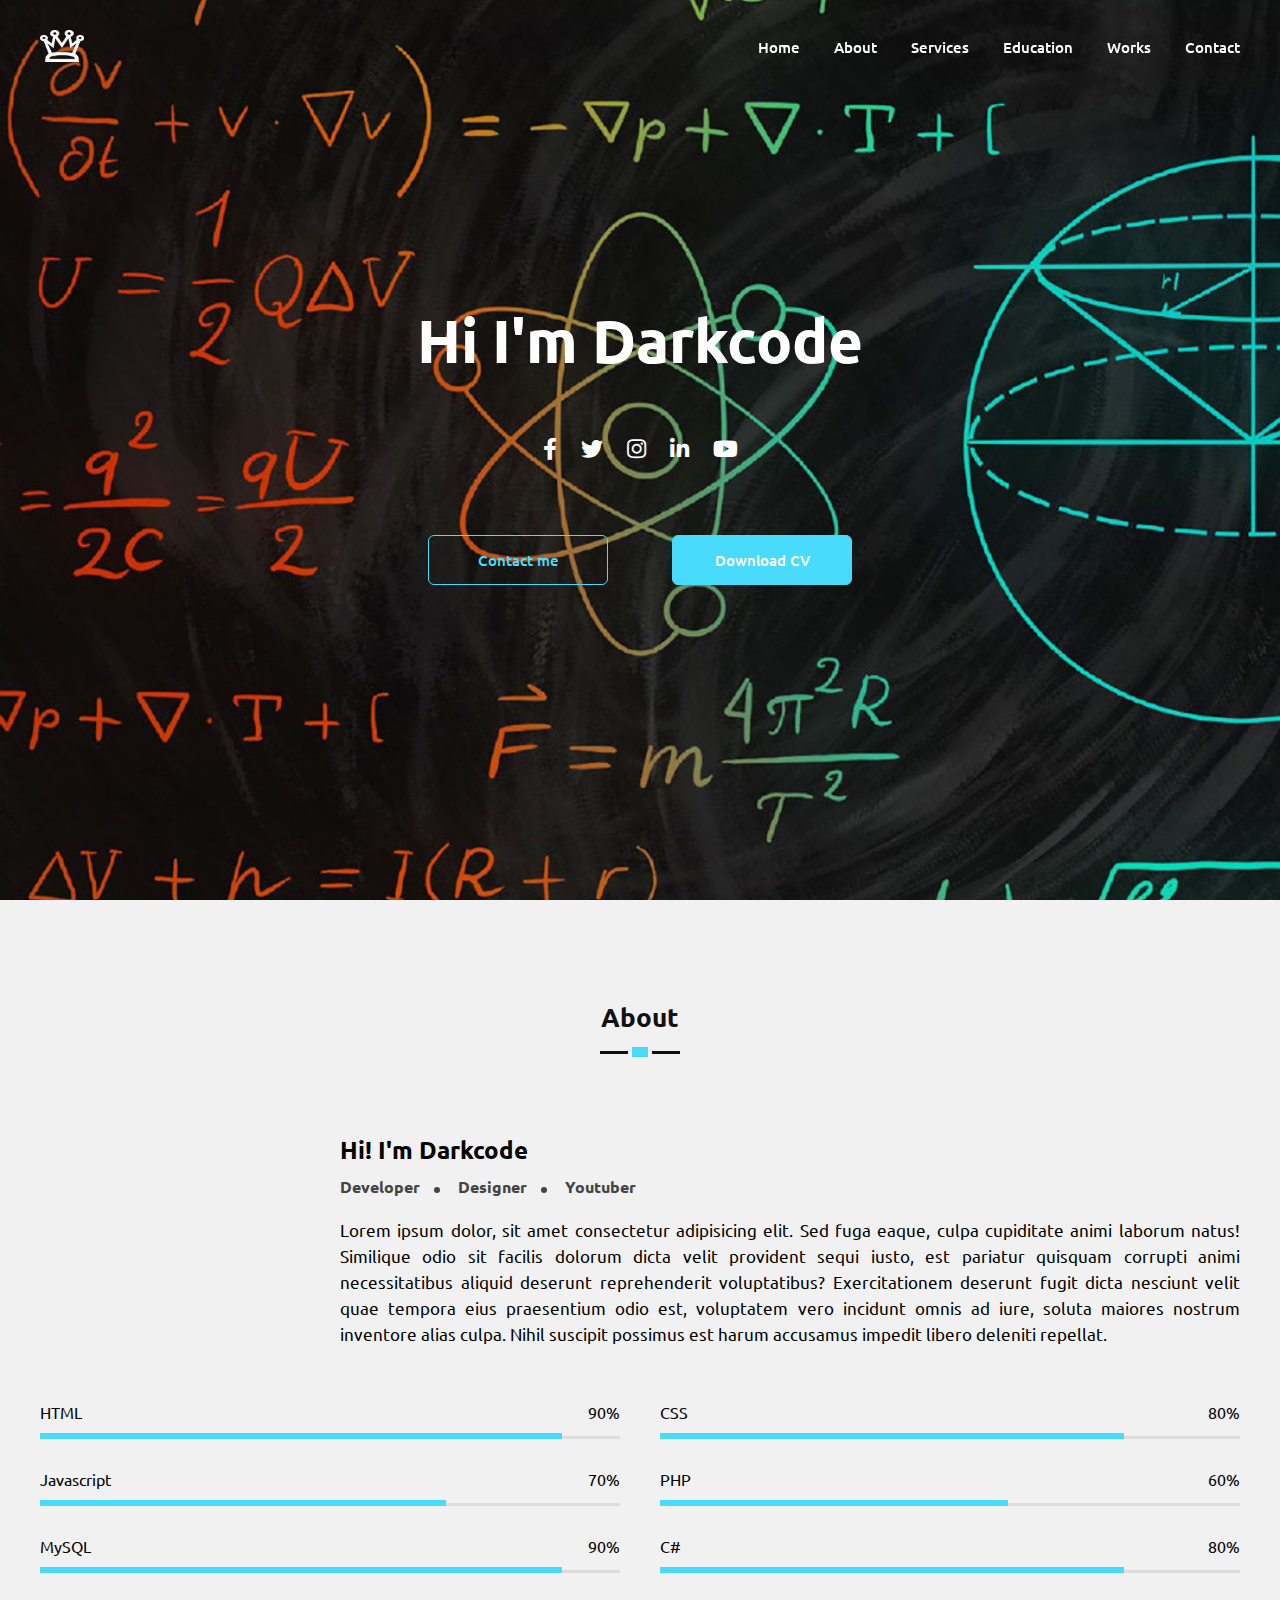
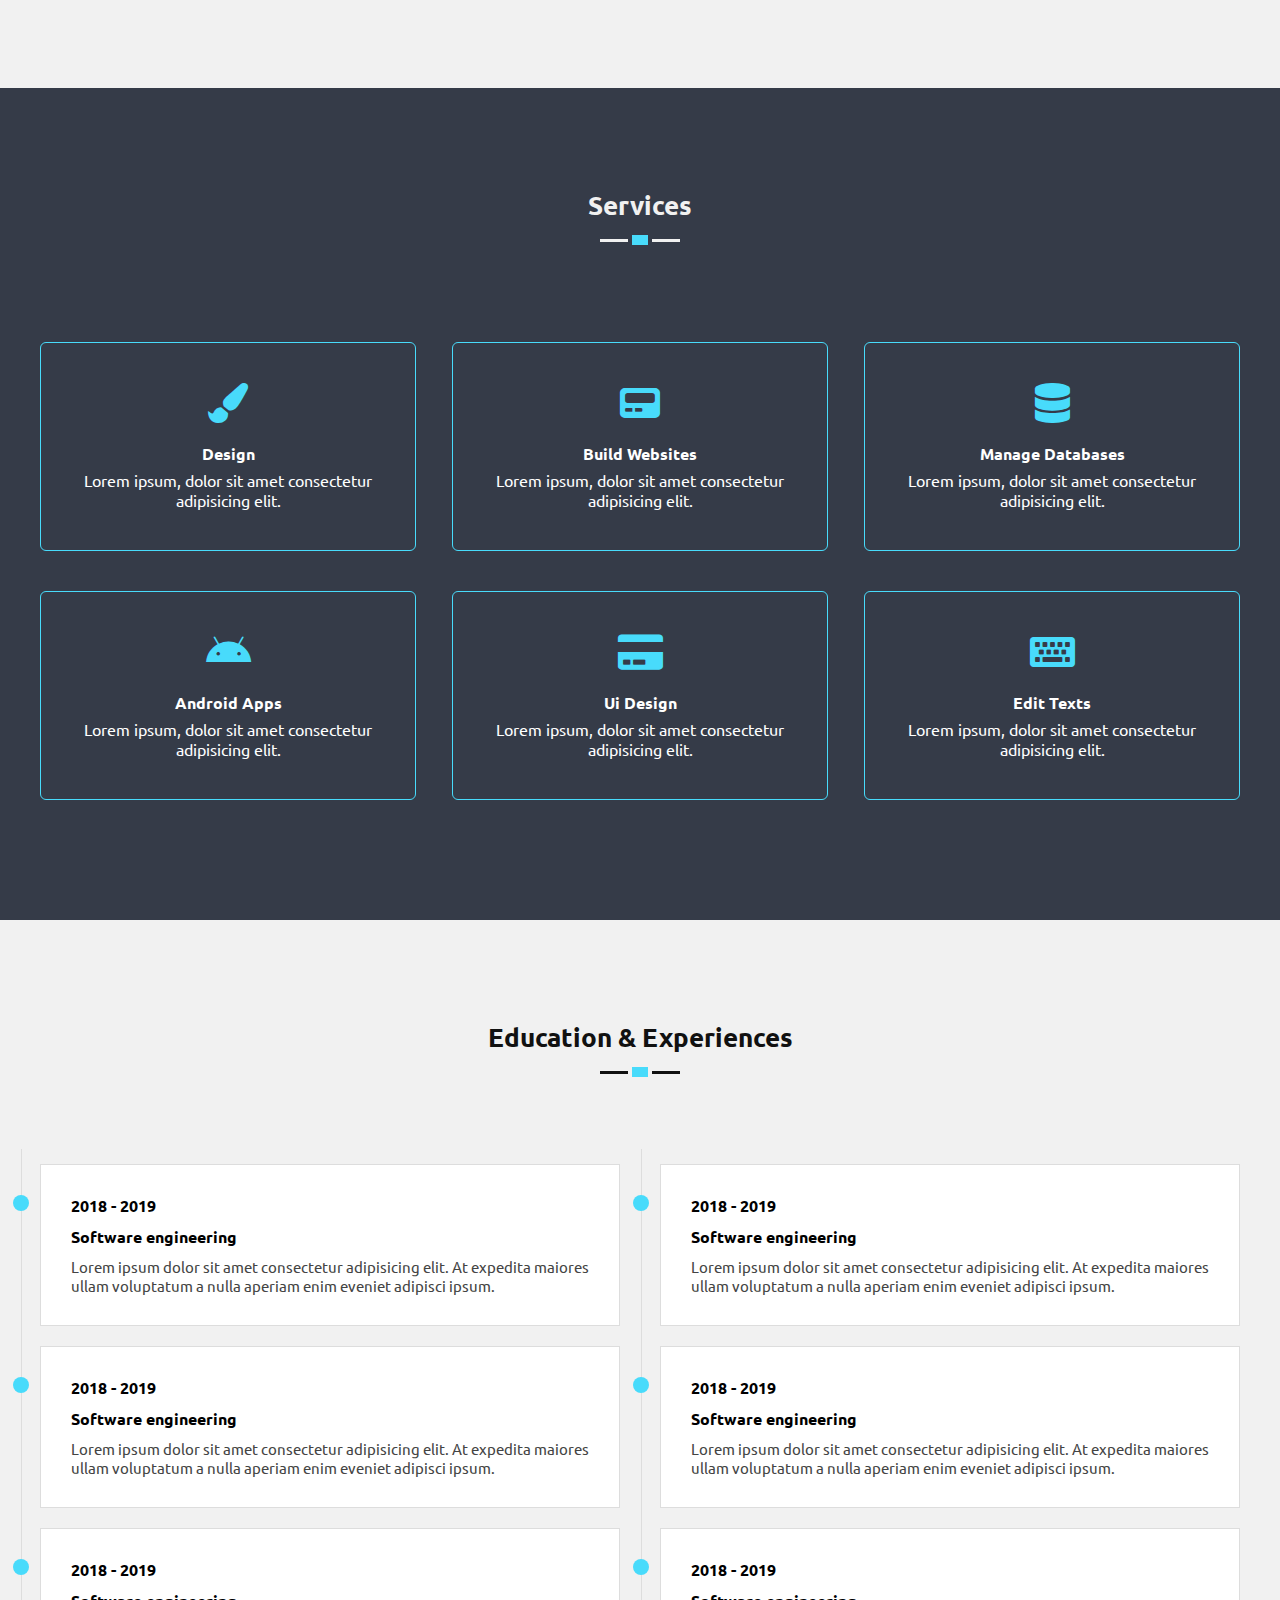
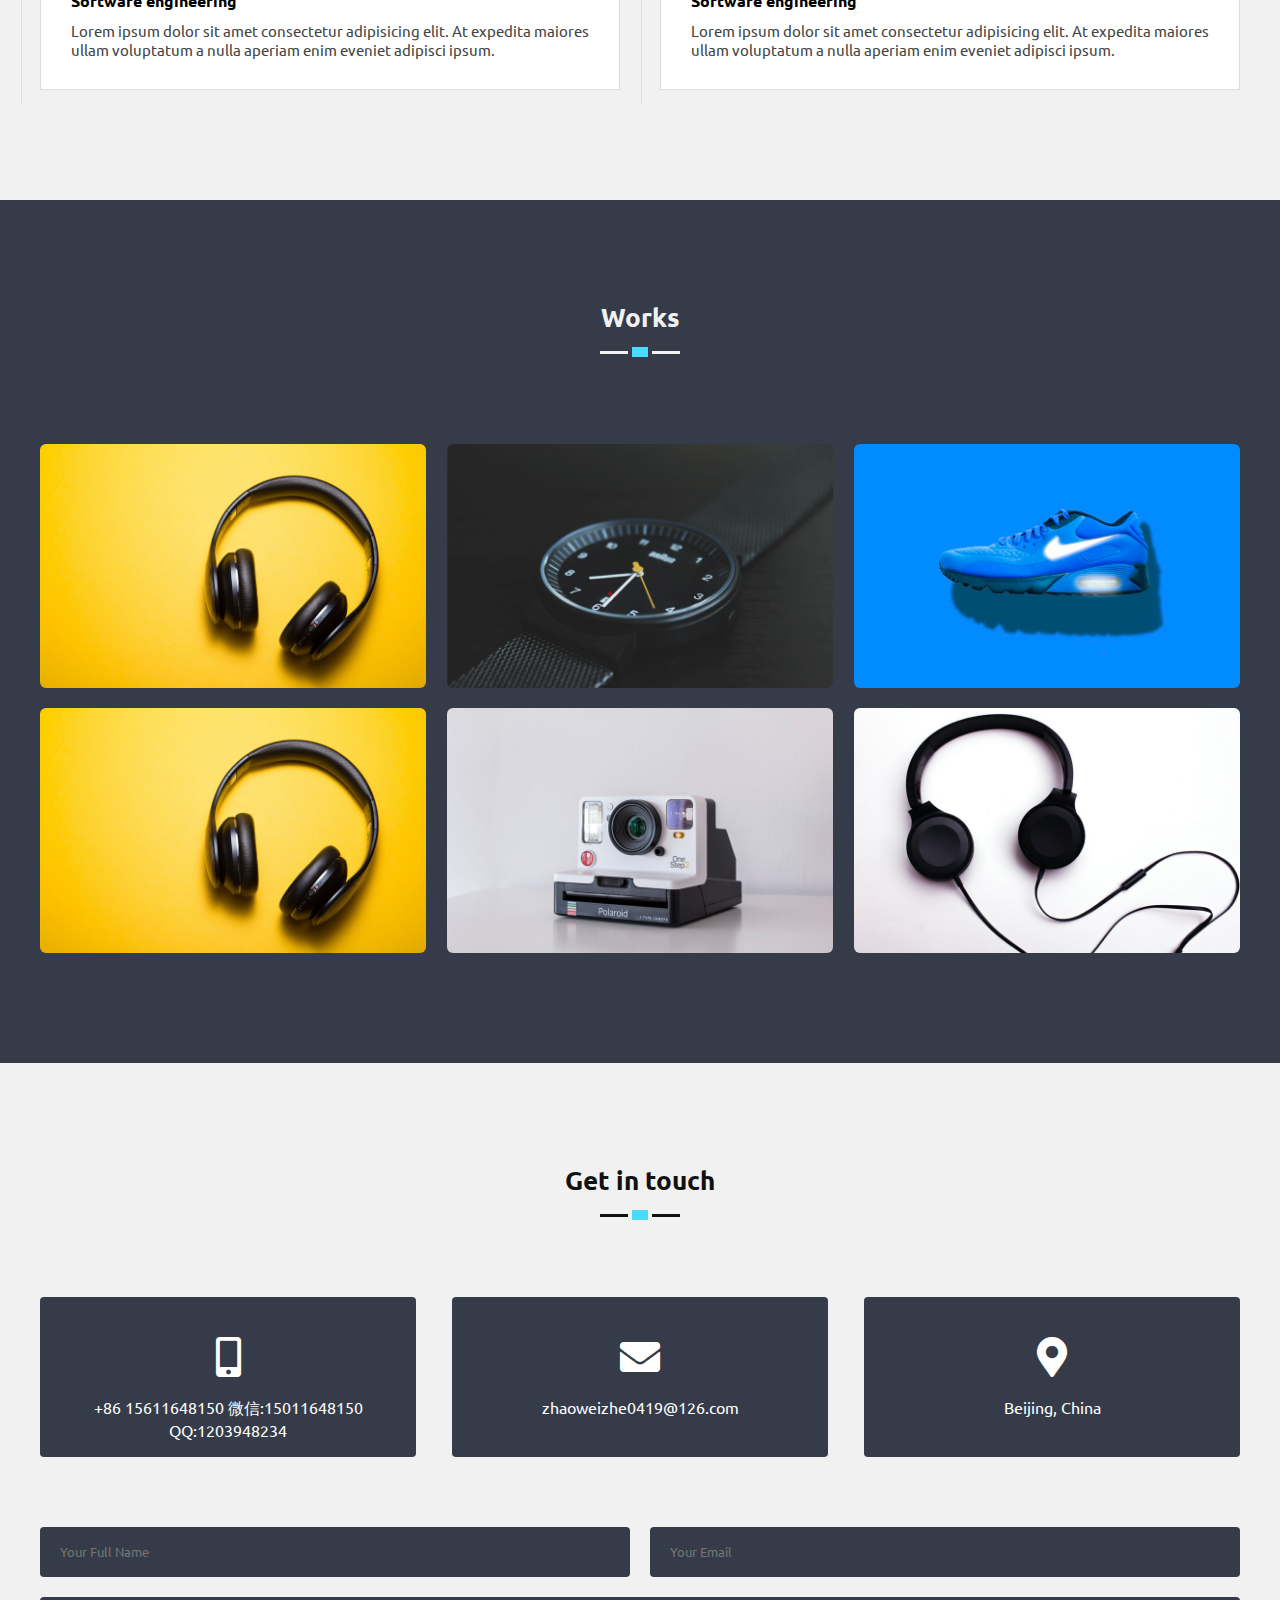
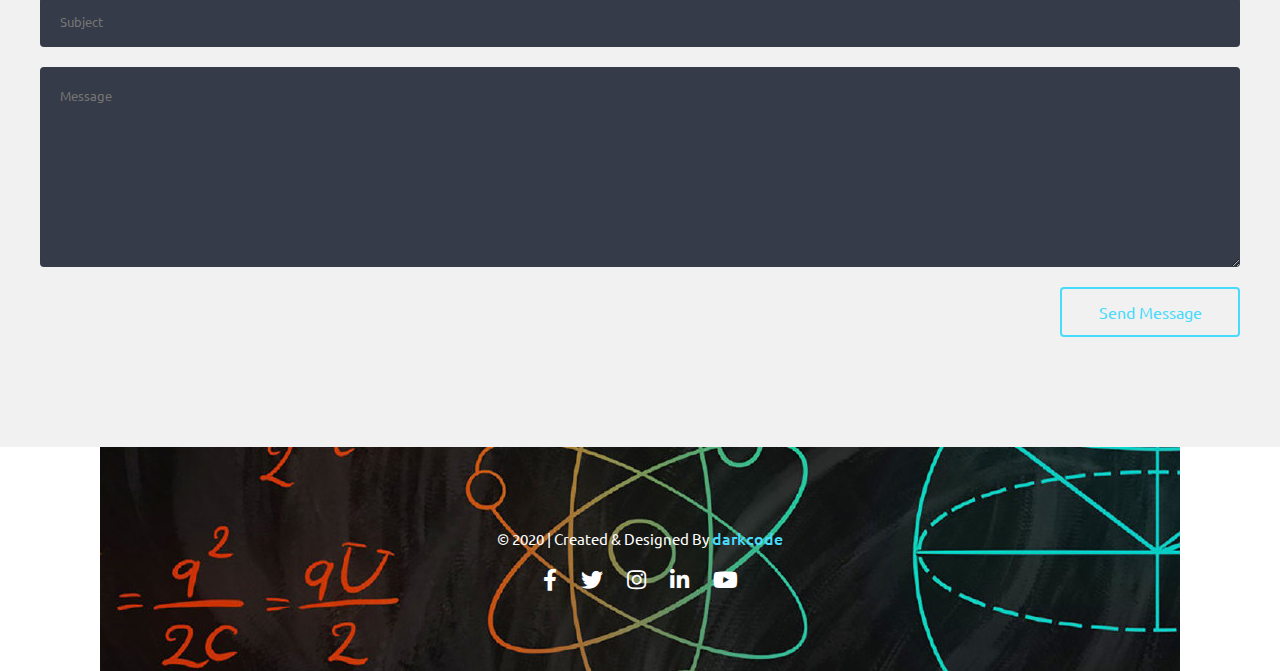
==== index.html @ 3e292e4d "Update index.html" ====
<!DOCTYPE html>
<html lang="en">
<head>
  <meta charset="UTF-8">
  <meta name="viewport" content="width=device-width, initial-scale=1.0">
  <title>Personal webiste</title>
  <link href="https://fonts.googleapis.com/css2?family=Ubuntu:ital,wght@0,300;0,400;0,500;0,700;1,300;1,400;1,500;1,700&display=swap" rel="stylesheet">
  <link rel="stylesheet" href="https://cdnjs.cloudflare.com/ajax/libs/font-awesome/5.13.1/css/all.min.css">
  <link rel="stylesheet" href="https://cdnjs.cloudflare.com/ajax/libs/magnific-popup.js/1.1.0/magnific-popup.min.css">
  <link rel="stylesheet" href="css/home.css">
  <script src="https://cdnjs.cloudflare.com/ajax/libs/jquery/3.5.1/jquery.min.js"></script>
  <script src="https://cdnjs.cloudflare.com/ajax/libs/magnific-popup.js/1.1.0/jquery.magnific-popup.min.js"></script>
  <script src="js/scripts.js"></script>
</head>
<body>
  <!-- Navbar -->
  <nav class="navbar">
    <div class="inner-width">
      <a href="/" class="logo"></a>
      <button class="menu-toggler">
        <span></span>
        <span></span>
        <span></span>
      </button>
      <div class="navbar-menu">
        <a href="#home">Home</a>
        <a href="#about">About</a>
        <a href="#services">Services</a>
        <a href="#education">Education</a>
        <a href="#works">Works</a>
        <a href="#contact">Contact</a>
      </div>
    </div>
  </nav>
  <!-- Home -->
  <section id="home">
    <div class="inner-width">
      <div class="content">
        <h1>Hi I'm </h1>
        <div class="sm">
          <a href="#" class="fab fa-facebook-f"></a>
          <a href="#" class="fab fa-twitter"></a>
          <a href="#" class="fab fa-instagram"></a>
          <a href="#" class="fab fa-linkedin-in"></a>
          <a href="#" class="fab fa-youtube"></a>
        </div>
        <div class="buttons">
          <a href="#">Contact me</a>
          <a href="#">Download CV</a>
        </div>
      </div>
    </div>
  </section>
  <!-- Home -->
  <section id="about">
    <div class="inner-width">
      <h1 class="section-title">About</h1>
      <div class="about-content">
        <img src="{% static 'img/pic.png' %}" alt="" class="about-pic">
        <div class="about-text">
          <h2>Hi! I'm Darkcode</h2>
          <h3>
            <span>Developer</span>
            <span>Designer</span>
            <span>Youtuber</span>
          </h3>
          <p>
            Lorem ipsum dolor, sit amet consectetur adipisicing elit. Sed fuga eaque, culpa cupiditate animi laborum natus! Similique odio sit facilis dolorum dicta velit provident sequi iusto, est pariatur quisquam corrupti animi necessitatibus aliquid deserunt reprehenderit voluptatibus? Exercitationem deserunt fugit dicta nesciunt velit quae tempora eius praesentium odio est, voluptatem vero incidunt omnis ad iure, soluta maiores nostrum inventore alias culpa. Nihil suscipit possimus est harum accusamus impedit libero deleniti repellat.
          </p>
        </div>
      </div>
      <div class="skills">
        <div class="skill">
          <div class="skill-info">
            <span>HTML</span>
            <span>90%</span>
          </div>
          <div class="skill-bar html"></div>
        </div>
        <div class="skill">
          <div class="skill-info">
            <span>CSS</span>
            <span>80%</span>
          </div>
          <div class="skill-bar css"></div>
        </div>
        <div class="skill">
          <div class="skill-info">
            <span>Javascript</span>
            <span>70%</span>
          </div>
          <div class="skill-bar js"></div>
        </div>
        <div class="skill">
          <div class="skill-info">
            <span>PHP</span>
            <span>60%</span>
          </div>
          <div class="skill-bar php"></div>
        </div>
        <div class="skill">
          <div class="skill-info">
            <span>MySQL</span>
            <span>90%</span>
          </div>
          <div class="skill-bar mysql"></div>
        </div>
        <div class="skill">
          <div class="skill-info">
            <span>C#</span>
            <span>80%</span>
          </div>
          <div class="skill-bar cs"></div>
        </div>
      </div>
    </div>
  </section>
  <!-- Services -->
  <section id="services" class="dark">
    <div class="inner-width">
      <h1 class="section-title">Services</h1>
      <div class="services">
        <div class="service">
          <i class="icon fas fa-paint-brush"></i>
          <h4>Design</h4>
          <p>Lorem ipsum, dolor sit amet consectetur adipisicing elit.</p>
        </div>
        <div class="service">
          <i class="icon fas fa-pager"></i>
          <h4>Build Websites</h4>
          <p>Lorem ipsum, dolor sit amet consectetur adipisicing elit.</p>
        </div>
        <div class="service">
          <i class="icon fas fa-database"></i>
          <h4>Manage Databases</h4>
          <p>Lorem ipsum, dolor sit amet consectetur adipisicing elit.</p>
        </div>
        <div class="service">
          <i class="icon fab fa-android"></i>
          <h4>Android Apps</h4>
          <p>Lorem ipsum, dolor sit amet consectetur adipisicing elit.</p>
        </div>
        <div class="service">
          <i class="icon fas fa-credit-card"></i>
          <h4>Ui Design</h4>
          <p>Lorem ipsum, dolor sit amet consectetur adipisicing elit.</p>
        </div>
        <div class="service">
          <i class="icon fas fa-keyboard"></i>
          <h4>Edit Texts</h4>
          <p>Lorem ipsum, dolor sit amet consectetur adipisicing elit.</p>
        </div>
      </div>
    </div>
  </section>
  <!-- Education -->
  <section id="education">
    <div class="inner-width">
      <h1 class="section-title">Education & Experiences</h1>
      <div class="time-line">
        <div class="block">
          <h4>2018 - 2019</h4>
          <h3>Software engineering</h3>
          <p>Lorem ipsum dolor sit amet consectetur adipisicing elit. At expedita maiores ullam voluptatum a nulla aperiam enim eveniet adipisci ipsum.</p>
        </div>
        <div class="block">
          <h4>2018 - 2019</h4>
          <h3>Software engineering</h3>
          <p>Lorem ipsum dolor sit amet consectetur adipisicing elit. At expedita maiores ullam voluptatum a nulla aperiam enim eveniet adipisci ipsum.</p>
        </div>
        <div class="block">
          <h4>2018 - 2019</h4>
          <h3>Software engineering</h3>
          <p>Lorem ipsum dolor sit amet consectetur adipisicing elit. At expedita maiores ullam voluptatum a nulla aperiam enim eveniet adipisci ipsum.</p>
        </div>
        <div class="block">
          <h4>2018 - 2019</h4>
          <h3>Software engineering</h3>
          <p>Lorem ipsum dolor sit amet consectetur adipisicing elit. At expedita maiores ullam voluptatum a nulla aperiam enim eveniet adipisci ipsum.</p>
        </div>
        <div class="block">
          <h4>2018 - 2019</h4>
          <h3>Software engineering</h3>
          <p>Lorem ipsum dolor sit amet consectetur adipisicing elit. At expedita maiores ullam voluptatum a nulla aperiam enim eveniet adipisci ipsum.</p>
        </div>
        <div class="block">
          <h4>2018 - 2019</h4>
          <h3>Software engineering</h3>
          <p>Lorem ipsum dolor sit amet consectetur adipisicing elit. At expedita maiores ullam voluptatum a nulla aperiam enim eveniet adipisci ipsum.</p>
        </div>
      </div>
    </div>
  </section>
  <!-- Works -->
  <section id="works" class="dark">
    <div class="inner-width">
      <h1 class="section-title">Works</h1>
      <div class="works">
        <a href="images/works/1.jpg" class="work">
          <img src="images/works/1.jpg" alt="">
          <div class="info">
            <h3>Work Title</h3>
            <div class="cat">Music, Headset</div>
          </div>
        </a>
        <a href="images/works/2.jpg" class="work">
          <img src="images/works/2.jpg" alt="">
          <div class="info">
            <h3>Work Title</h3>
            <div class="cat">Music, Headset</div>
          </div>
        </a>
        <a href="images/works/3.jpg" class="work">
          <img src="images/works/3.jpg" alt="">
          <div class="info">
            <h3>Work Title</h3>
            <div class="cat">Music, Headset</div>
          </div>
        </a>
        <a href="images/works/4.jpg" class="work">
          <img src="images/works/1.jpg" alt="">
          <div class="info">
            <h3>Work Title</h3>
            <div class="cat">Music, Headset</div>
          </div>
        </a>
        <a href="images/works/5.jpg" class="work">
          <img src="images/works/5.jpg" alt="">
          <div class="info">
            <h3>Work Title</h3>
            <div class="cat">Music, Headset</div>
          </div>
        </a>
        <a href="images/works/6.jpg" class="work">
          <img src="images/works/6.jpg" alt="">
          <div class="info">
            <h3>Work Title</h3>
            <div class="cat">Music, Headset</div>
          </div>
        </a>
      </div>
    </div>
  </section>
  <!-- Contact -->
  <section id="contact">
    <div class="inner-width">
      <h1 class="section-title">Get in touch</h1>
      <div class="contact-info">
        <div class="item">
          <i class="fas fa-mobile-alt"></i>
          +86 15611648150 <span>微信:15011648150</span> <span>QQ:1203948234</span>
        </div>
        <div class="item">
          <i class="fas fa-envelope"></i>
          zhaoweizhe0419@126.com
        </div>
        <div class="item">
          <i class="fas fa-map-marker-alt"></i>
          Beijing, China
        </div>
      </div>
      <form action="#" class="contact-form">
        <input type="text" class="nameZone" placeholder="Your Full Name">
        <input type="email" class="emailZone" placeholder="Your Email">
        <input type="text" class="subjectZone" placeholder="Subject">
        <textarea class="messageZone" placeholder="Message"></textarea>
        <input type="submit" value="Send Message" class="btn">
      </form>
    </div>
  </section>
  <!-- Footer -->
  <footer>
    <div class="inner-width">
      <div class="copyright">
        &copy; 2020 | Created & Designed By <a href="#">darkcode</a>
      </div>
      <div class="sm">
        <a href="#" class="fab fa-facebook-f"></a>
        <a href="#" class="fab fa-twitter"></a>
        <a href="#" class="fab fa-instagram"></a>
        <a href="#" class="fab fa-linkedin-in"></a>
        <a href="#" class="fab fa-youtube"></a>
      </div>
    </div>
  </footer>
  <!-- Go Top BTN -->
  <button class="goTop fas fa-arrow-up"></button>
</body>
</html>
---- css/home.css ----
*{
  margin: 0;
  padding: 0;
  text-decoration: none;
  font-family: "Ubuntu",sans-serif;
  box-sizing: border-box;
}

html{
  scroll-behavior: smooth;
}

::selection{
  background-color: #48dbfb60;
}

::-webkit-scrollbar{
  width: 10px;
  background-color: #f1f1f1;
}

::-webkit-scrollbar-thumb{
  background-color: #353b48;
}

.navbar{
  position: fixed;
  background-color: transparent;
  width: 100%;
  padding: 30px 0;
  top: 0;
  z-index: 999;
  transition: .3s linear;
}

.inner-width{
  max-width: 1300px;
  margin: auto;
  padding: 0 40px;
}

.navbar .inner-width{
  display: flex;
  align-items: center;
  justify-content: space-between;
}

.logo{
  width: 44px;
  height: 32px;
  background-image: url(../img/white-logo.png);
  background-size: contain;
    position: sticky;
}

.menu-toggler{
  background: none;
  width: 30px;
  border: none;
  cursor: pointer;
  position: relative;
  outline: none;
  z-index: 999;
  display: none;
}

.menu-toggler span{
  display: block;
  height: 3px;
  background-color: #fff;
  margin: 6px 0;
  position: relative;
  transition: .3s linear;
}

.navbar-menu a{
  color: #fff;
  font-size: 15px;
  font-weight: 500;
  margin-left: 30px;
  transition: .2s linear;
}




.navbar-menu a:hover{
  color: #48dbfb !important;
}



.sticky{
  background-color: #ffffff;
  padding: 18px 0;
}

.sticky .logo{
  background-image: url(../img/black-logo.png);
}

.sticky .navbar-menu a{
  color: #111;
}

.sticky .menu-toggler span{
  background-color: #111;
}

#home{
  height: 100vh;
  min-height: 500px;
  background: url(../img/img.png) no-repeat center;
  background-size: cover;
  background-attachment: fixed;
}

#home .inner-width{
  display: flex;
  align-items: center;
  justify-content: center;
  height: 100%;
  text-align: center;
}

#home .content{
  width: 100%;
  color: #fff;
}

#home .content h1{
  font-size: 60px;
  margin-bottom: 60px;
}

#home .content h1::after{
  content: "Darkcode";
  animation: textanim 10s linear infinite;
}

@keyframes textanim{
  25%{
    content: "A Student";
  }
  50%{
    content: "A Designer";
  }
  75%{
    content: "A Bilili User";
  }
}

.sm a{
  color: #fff;
  font-size: 22px;
  margin: 0 10px;
  transition: .2s linear;
}

.sm a:hover{
  color: #48dbfb;
}

#home .buttons{
  margin-top: 60px;
}

#home .buttons a{
  display: inline-block;
  margin: 15px 30px;
  color: #48dbfb;
  font-size: 15px;
  font-weight: 500;
  width: 180px;
  border: 1px solid #48dbfb;
  padding: 14px 0;
  border-radius: 6px;
  transition: .2s linear;
}

#home .buttons a:hover,
#home .buttons a:nth-child(2)
{
  background-color: #48dbfb;
  color: #fff;
}

section{
  padding: 100px 0;
  background-color: #f1f1f1;
}

.section-title{
  text-align: center;
  margin-bottom: 80px;
  position: relative;
  font-size: 26px;
  padding-bottom: 20px;
  color: #111;
}

.section-title::before{
  content: "";
  position: absolute;
  width: 80px;
  height: 3px;
  background-color: #111;
  bottom: 0;
  left: calc(50% - 40px);
}

.section-title::after{
  content: "";
  position: absolute;
  width: 16px;
  height: 10px;
  background-color: #48dbfb;
  border: 4px solid #f1f1f1;
  left: calc(50% - 12px);
  bottom: -7px;
}

.about-content{
  display: flex;
  align-items: center;
  flex-wrap: wrap;
}

.about-pic{
  width: 200px;
  border-radius: 50%;
  margin-right: 100px;
}

.about-text{
  flex: 1;
}

.about-text h3{
  margin: 10px 0;
  color: #444;
  font-size: 16px;
}

.about-text h3 span:nth-child(1):after,
.about-text h3 span:nth-child(2):after{
  content: "";
  width: 6px;
  height: 6px;
  background-color: #444;
  display: inline-block;
  border-radius: 50%;
  margin: 0 14px;
}

.about-text p{
  font-size: 17px;
  text-align: justify;
  line-height: 26px;
  margin-top: 20px;
}

.skills{
  margin-top: 40px;
  display: flex;
  justify-content: space-between;
  flex-wrap: wrap;
}

.skill{
  width: calc(50% - 20px);
  margin: 15px 0;
}

.skill-info{
  display: flex;
  justify-content: space-between;
}

.skill-bar{
  height: 3px;
  background-color: #ddd;
  margin-top: 14px;
  position: relative;
}

.skill-bar::after{
  content: "";
  position: absolute;
  height: 6px;
  background-color: #48dbfb;
  bottom: 0;
}

.html:after{
  width: 90%;
}

.css:after{
  width: 80%;
}

.js:after{
  width: 70%;
}

.php:after{
  width: 60%;
}

.mysql:after{
  width: 90%;
}

.cs:after{
  width: 80%;
}

section.dark{
  background-color: #353b48;
}

section.dark .section-title{
  color: #f1f1f1;
}

section.dark .section-title::before{
  background-color: #f1f1f1;
}

section.dark .section-title::after{
  border: 4px solid #353b48;
}

.services{
  display: flex;
  justify-content: space-between;
  flex-wrap: wrap;
}

.service{
  width: calc(33% - 20px);
  text-align: center;
  border: 1px solid #48dbfb;
  border-radius: 6px;
  margin: 20px 0;
  padding: 40px 20px;
  color: #fff;
  cursor: pointer;
  transition: .3s linear;
}

.service .icon{
  color: #48dbfb;
  font-size: 40px;
  margin-bottom: 20px;
  transition: .3s linear;
}

.service h4{
  font-size: 16px;
  margin-bottom: 6px;
}

.service:hover{
  background-color: #48dbfb;
}

.service:hover .icon{
  color: #fff;
}

.time-line,.works{
  display: flex;
  justify-content: space-between;
  flex-wrap: wrap;
}

.block{
  width: calc(50% - 20px);
  background-color: #fff;
  border: 1px solid #ddd;
  margin: 10px 0;
  padding: 30px;
  position: relative;
}

.block::before{
  content: "";
  position: absolute;
  width: 1px;
  height: 120%;
  background-color: #ddd;
  left: -20px;
  top: 50%;
  transform: translateY(-50%);
}

.block::after{
  content: "";
  position: absolute;
  width: 16px;
  height: 16px;
  background-color: #48dbfb;
  left: -28px;
  top: 30px;
  border-radius: 50%;
}

.block h3{
  font-size: 16px;
  margin: 10px 0;
}

.block p{
  font-size: 15px;
  color: #444;
}

.work{
  width: calc(33% - 10px);
  overflow: hidden;
  border-radius: 6px;
  margin: 10px 0;
  cursor: pointer;
  position: relative;
}

.work img{
  width: 100%;
  height: 100%;
  transition: .4s linear;
}

.work::before{
  content: "";
  position: absolute;
  width: 100%;
  height: 100%;
  z-index: 1;
  background-color: #48dbfbcc;
  transition: .2s linear;
  opacity: 0;
  transform: scale(0);
}

.work .info{
  position: absolute;
  z-index: 2;
  bottom: 40px;
  left: 40px;
  color: #fff;
  transition: .4s linear;
  opacity: 0;
}

.work:hover img{
  transform: scale(1.6) rotate(25deg);
}

.work:hover::before,
.work:hover .info
{
  opacity: 1;
  transform: scale(1);
}

.contact-info{
  display: flex;
  justify-content: space-between;
  flex-wrap: wrap;
  margin-bottom: 60px;
}

.contact-info .item{
  width: calc(33% - 20px);
  height: 160px;
  background-color: #353b48;
  color: #fff;
  text-align: center;
  border-radius: 4px;
  cursor: pointer;
  transition: .3s linear;
}

.contact-info i{
  display: block;
  font-size: 40px;
  line-height: 120px;
  height: 100px;
}

.contact-info .item:hover{
  background-color: #48dbfb;
}

.contact-form{
  display: flex;
  justify-content: space-between;
  flex-wrap: wrap;
}

.contact-form input, .contact-form textarea{
  width: 100%;
  height: 50px;
  margin: 10px 0;
  background-color: #353b48;
  border: none;
  outline: none;
  padding: 20px;
  border-radius: 4px;
  color: #fff;
}

.nameZone, .emailZone{
  max-width: calc(50% - 10px);
}

.messageZone{
  min-height: 200px;
  resize: vertical;
}

.contact-form .btn{
  width: 180px;
  background-color: transparent;
  color: #48dbfb;
  font-size: 16px;
  border: 2px solid #48dbfb;
  padding: 0;
  margin-left: auto;
  cursor: pointer;
  transition: .3s linear;
}

.contact-form .btn:hover{
  background-color: #48dbfb;
  color: #fff;
}

footer{
  background: url(../img/img.png) no-repeat center;
  color: #fff;
  padding: 80px 0;
  text-align: center;
}

.copyright{
  margin-bottom: 20px;
  font-size: 15px;
}

.copyright a{
  font-size: 16px;
  color: #48dbfb;
  font-weight: 500;
}

.goTop{
  position: fixed;
  z-index: 999;
  bottom: 40px;
  right: 40px;
  width: 40px;
  height: 40px;
  background-color: #48dbfb;
  border: none;
  border-radius: 6px;
  cursor: pointer;
  color: #fff;
  outline: none;
  display: none;
}

@media screen and (max-width: 980px){
  .menu-toggler{
    display: block;
  }

  .navbar-menu{
    position: fixed;
    height: 100vh;
    width: 100%;
    background-color: #353b48;
    top: 0;
    right: -100%;
    max-width: 400px;
    padding: 80px 50px;
    transition: .3s linear;
  }

  .navbar-menu a{
    display: block;
    font-size: 30px;
    margin: 30px 0;
  }

  .sticky .navbar-menu{
    background-color: #f1f1f1;
  }
  
  .navbar-menu.active{
    right: 0;
  }

  .menu-toggler.active span:nth-child(1){
    transform: rotate(-45deg);
    top: 4px;
  }

  .menu-toggler.active span:nth-child(2){
    opacity: 0;
  }

  .menu-toggler.active span:nth-child(3){
    transform: rotate(45deg);
    bottom: 14px;
  }

  .inner-width{
    max-width: 800px;
  }

  .about-pic{
    margin: 0 auto 60px;
  }

  .about-text{
    flex: 100%;
    text-align: center;
  }

  .service{
    width: calc(50% - 20px);
  }

  .block{
    width: calc(100% - 20px);
    margin-left: auto;
  }

  .work{
    width: calc(50% - 10px);
  }

  .contact-info .item{
    width: 100%;
    margin: 10px 0;
  }
}

@media screen and (max-width: 600px) {
    .inner-width {
        padding: 0 20px;
    }

    .skill {
        width: 100%;
    }

    .service {
        width: 100%;
    }

    .work {
        width: 100%;
    }

    .nameZone, .emailZone {
        max-width: 100%;
    }
}
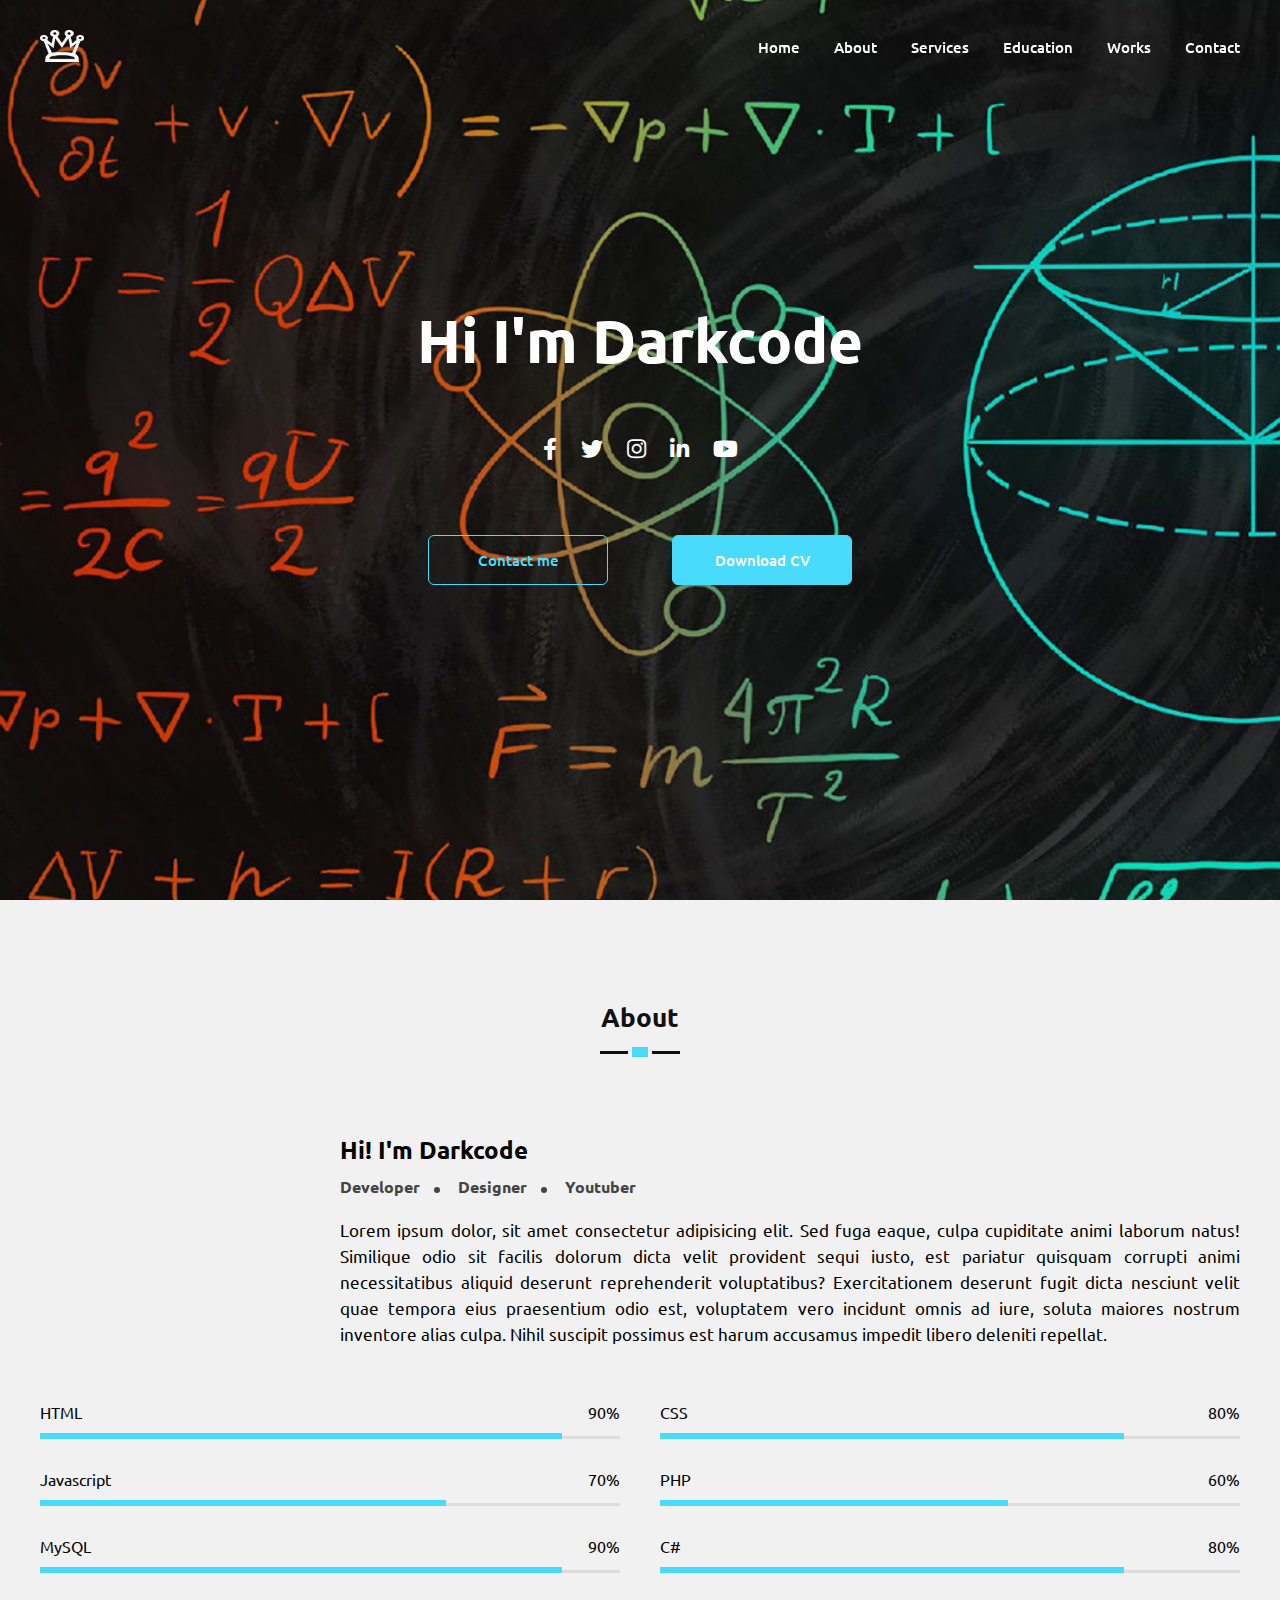
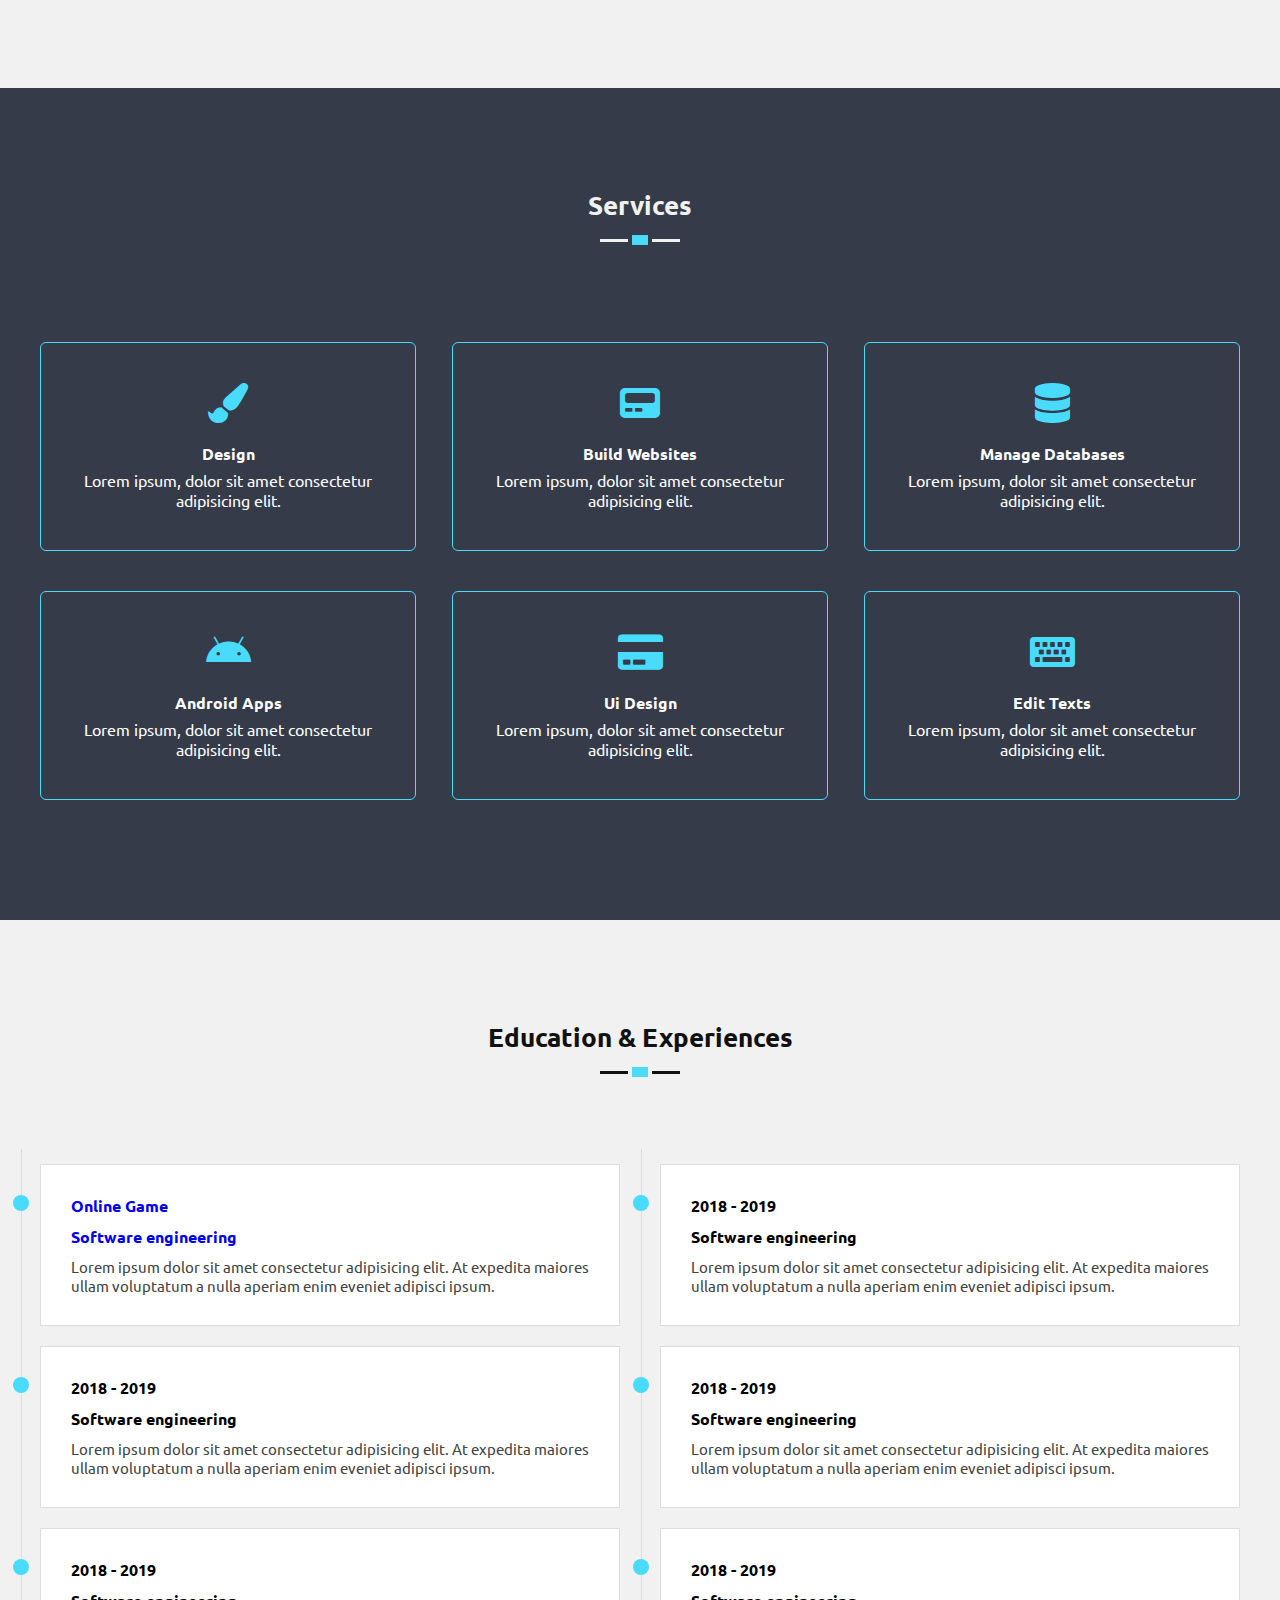
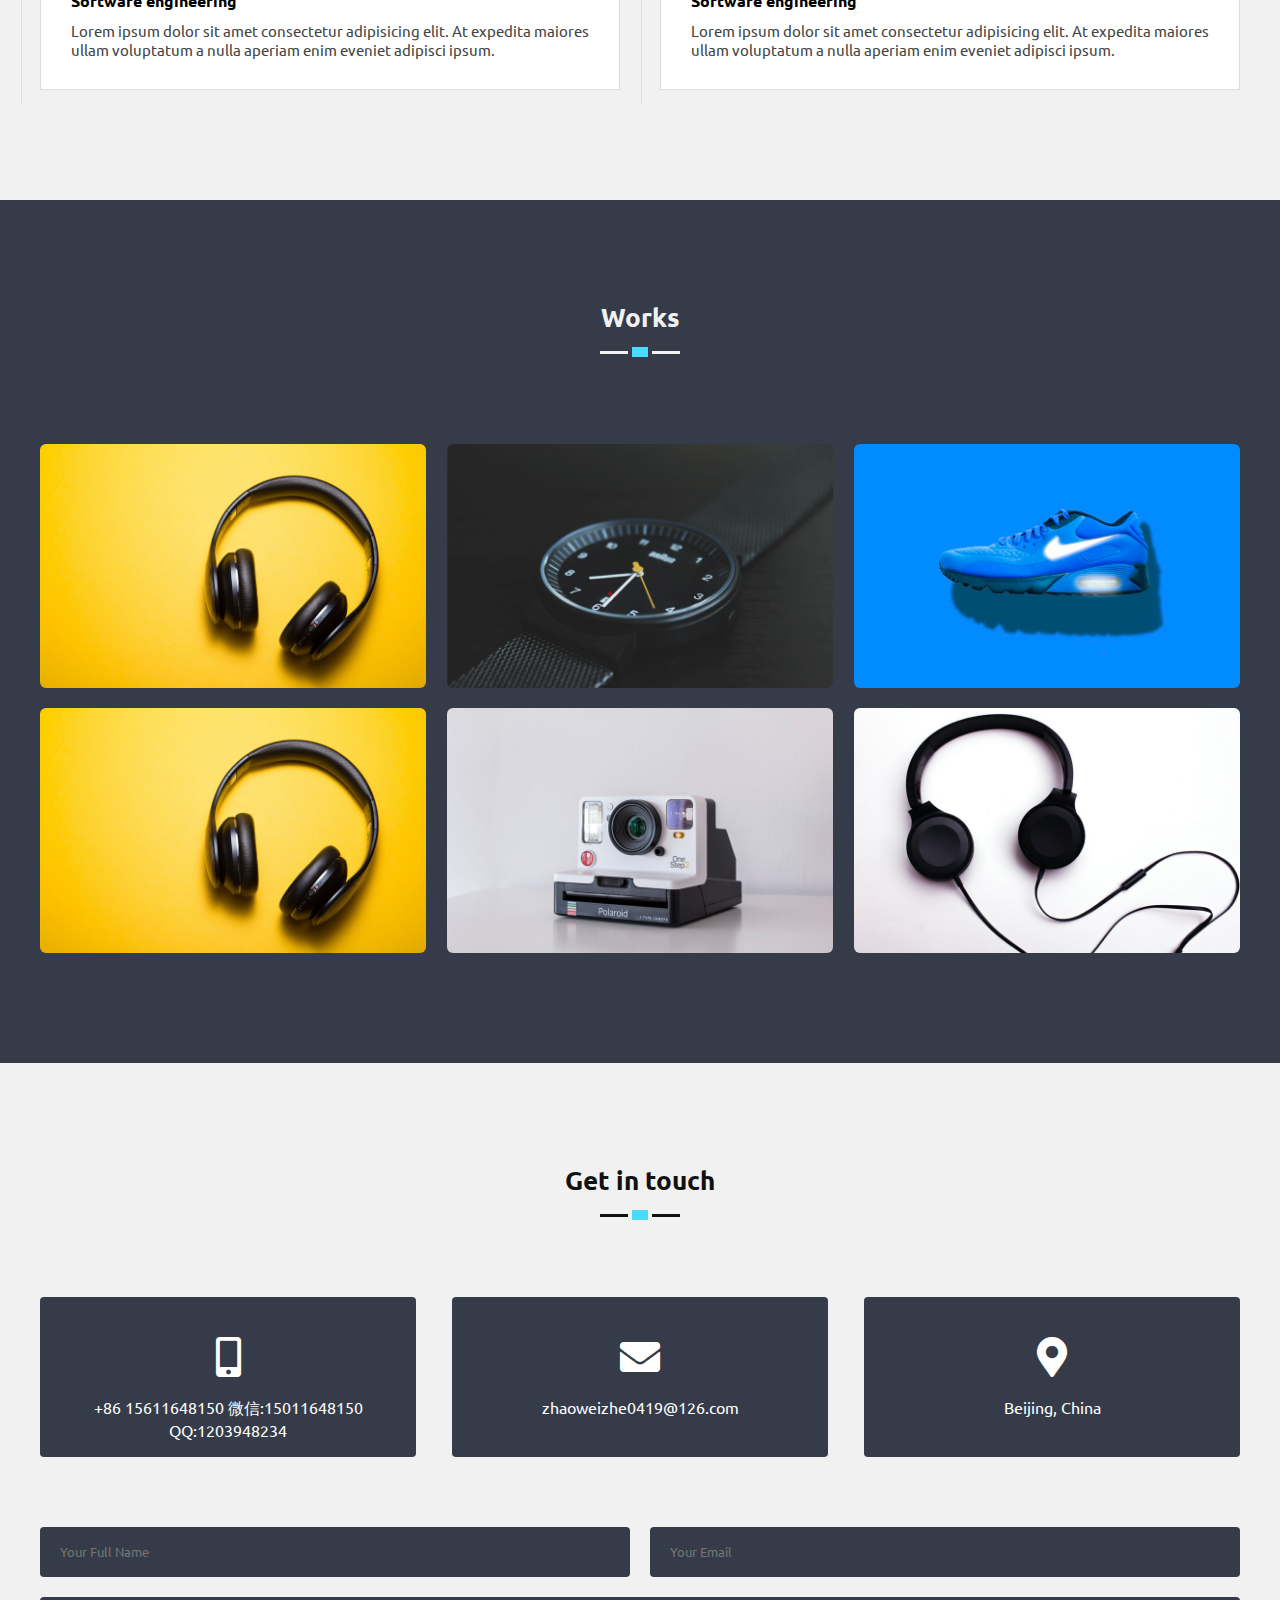
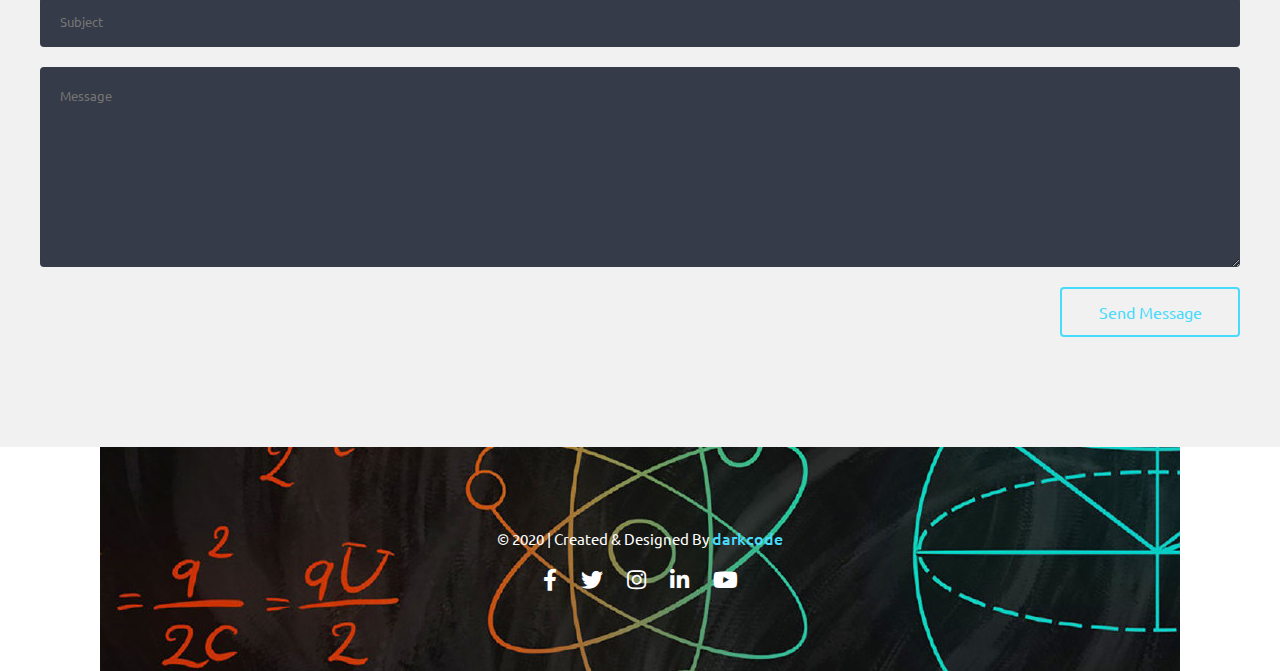
==== commit 9775cd5d: "Update index.html" ====
--- a/index.html
+++ b/index.html
@@ -160,10 +160,12 @@
       <h1 class="section-title">Education & Experiences</h1>
       <div class="time-line">
         <div class="block">
-          <h4>2018 - 2019</h4>
-          <h3>Software engineering</h3>
-          <p>Lorem ipsum dolor sit amet consectetur adipisicing elit. At expedita maiores ullam voluptatum a nulla aperiam enim eveniet adipisci ipsum.</p>
-        </div>
+          <a href="https://poki.com/">
+            <h4>Online Game</h4>
+            <h3>Software engineering</h3>
+            <p>Lorem ipsum dolor sit amet consectetur adipisicing elit. At expedita maiores ullam voluptatum a nulla aperiam enim eveniet adipisci ipsum.</p>
+          </div>
+          </a>
         <div class="block">
           <h4>2018 - 2019</h4>
           <h3>Software engineering</h3>
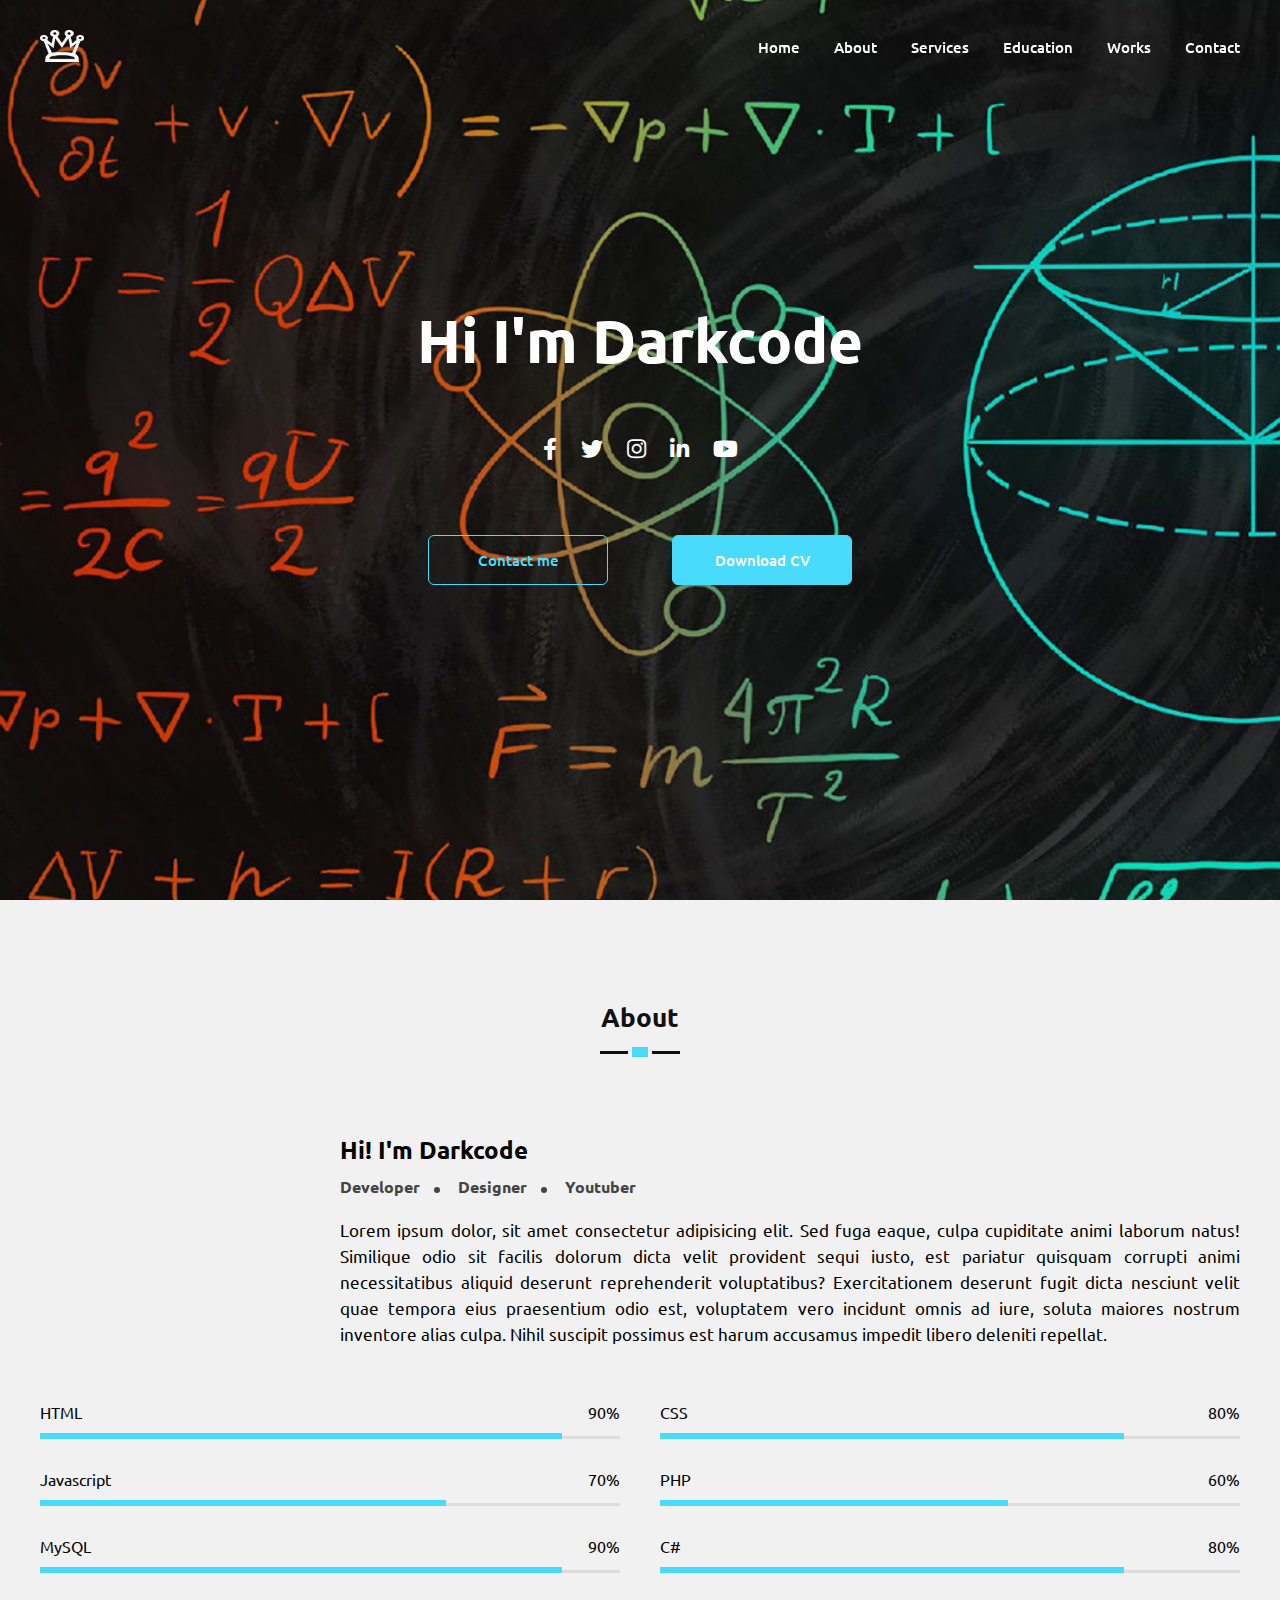
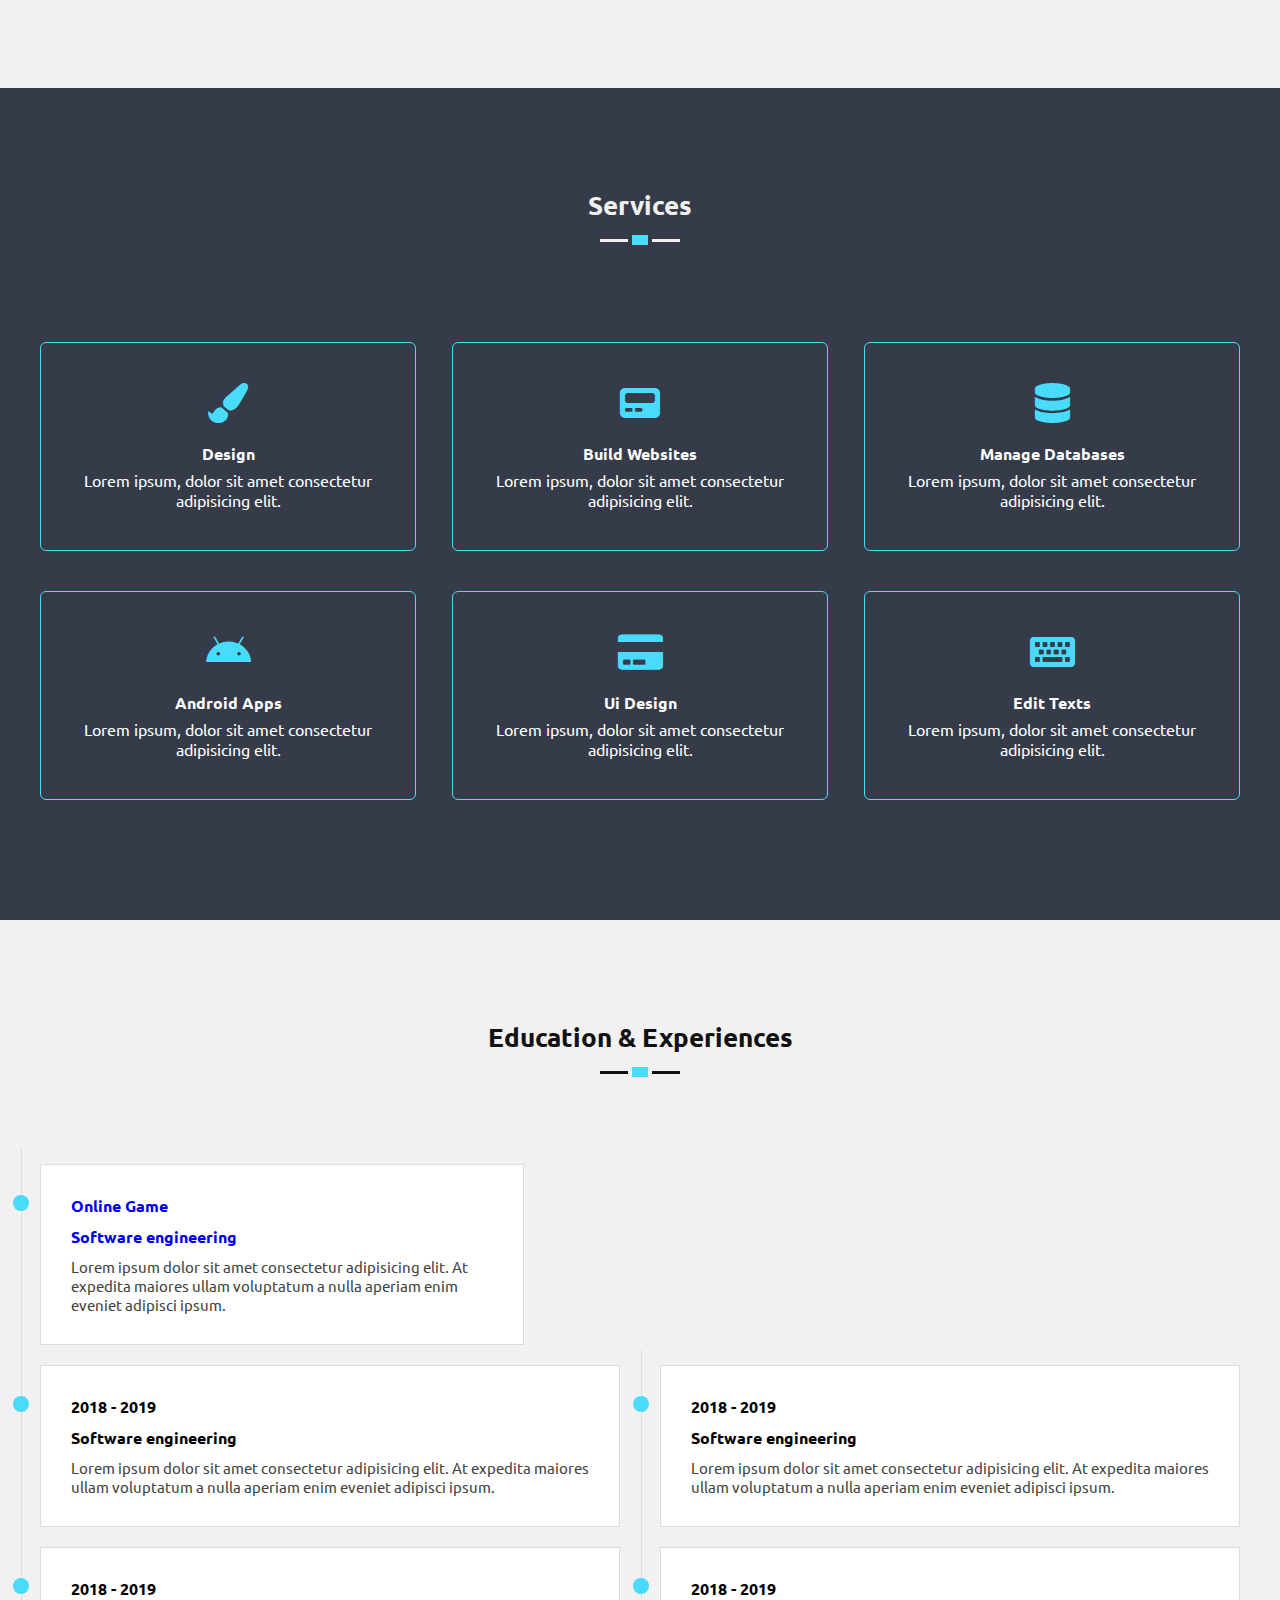
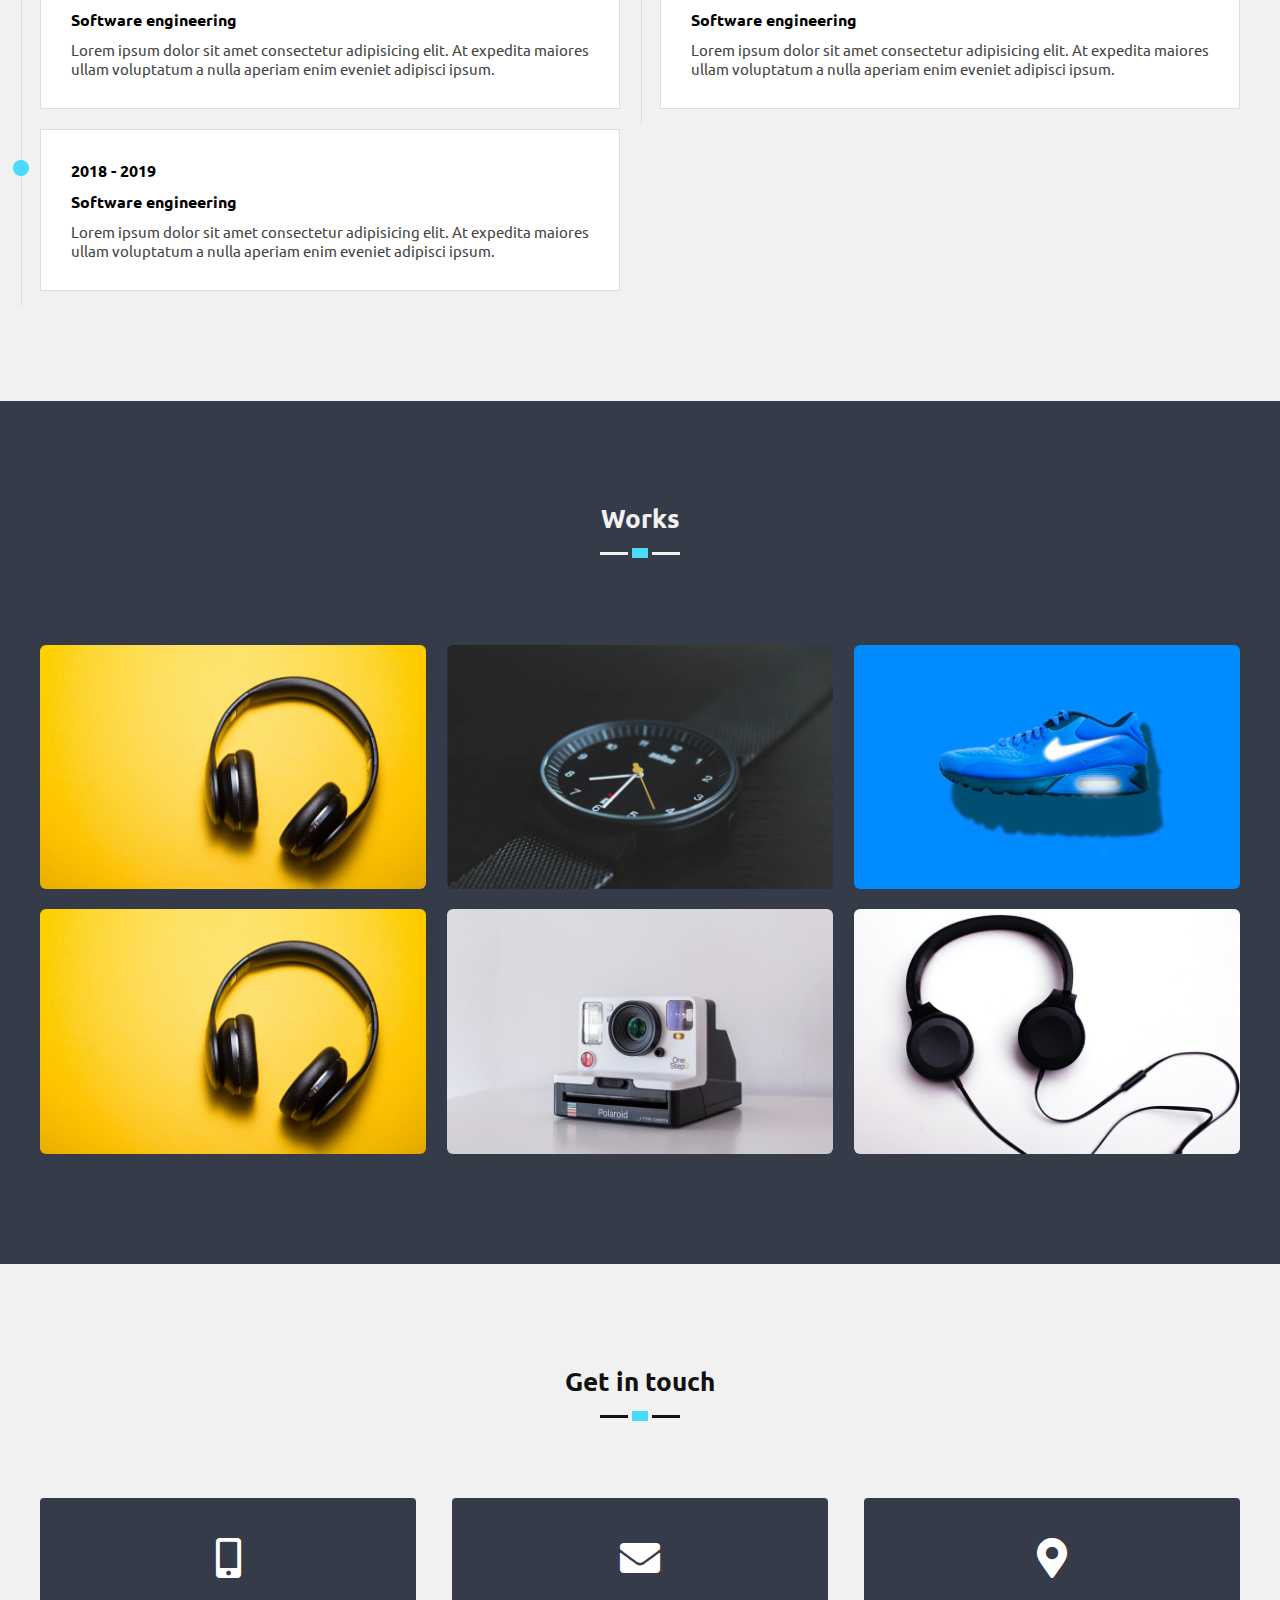
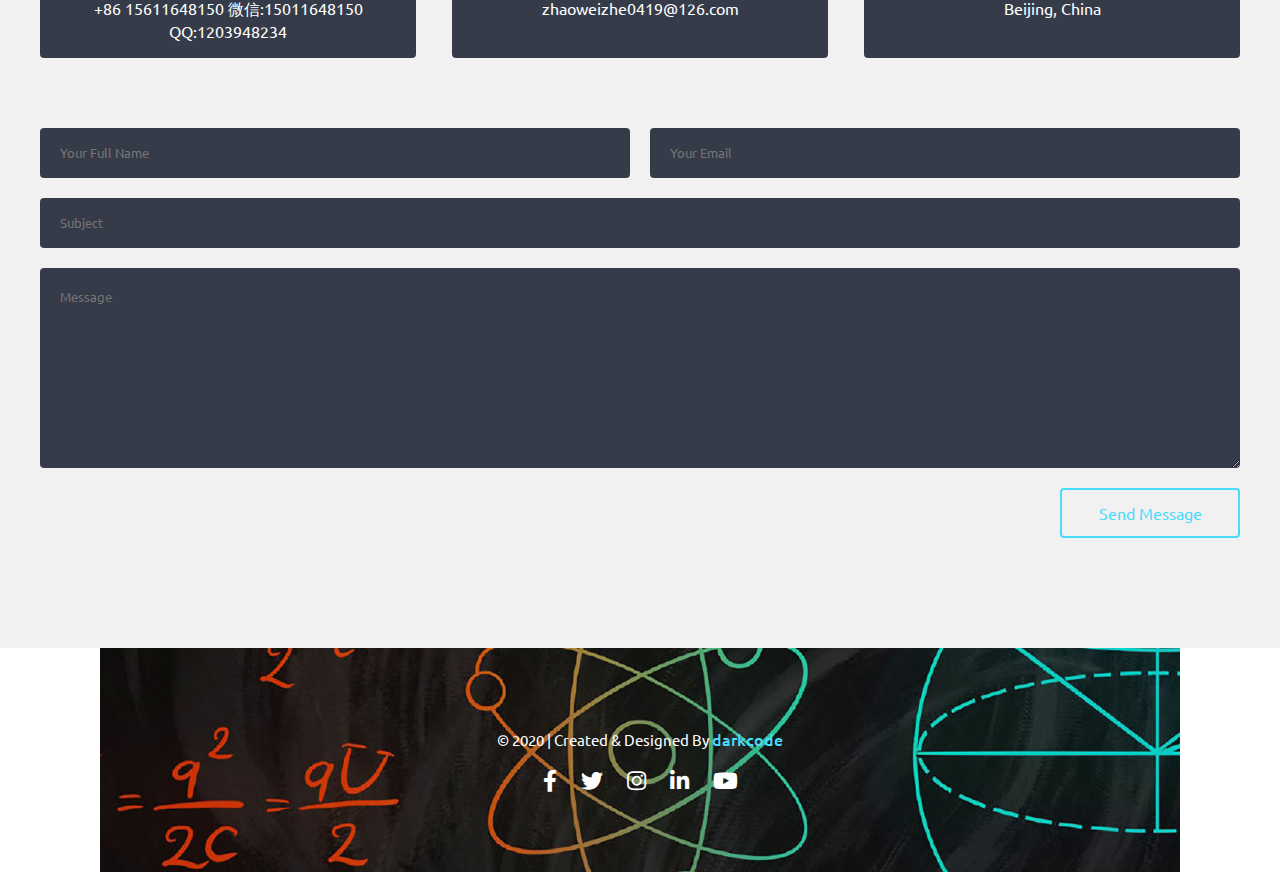
==== commit 1fbc9c79: "Update index.html" ====
--- a/index.html
+++ b/index.html
@@ -159,13 +159,13 @@
     <div class="inner-width">
       <h1 class="section-title">Education & Experiences</h1>
       <div class="time-line">
-        <div class="block">
-          <a href="https://poki.com/">
-            <h4>Online Game</h4>
-            <h3>Software engineering</h3>
-            <p>Lorem ipsum dolor sit amet consectetur adipisicing elit. At expedita maiores ullam voluptatum a nulla aperiam enim eveniet adipisci ipsum.</p>
-          </div>
-          </a>
+        <a href="https://poki.com/">
+          <div class="block">
+              <h4>Online Game</h4>
+              <h3>Software engineering</h3>
+              <p>Lorem ipsum dolor sit amet consectetur adipisicing elit. At expedita maiores ullam voluptatum a nulla aperiam enim eveniet adipisci ipsum.</p>
+          </div>
+        </a>
         <div class="block">
           <h4>2018 - 2019</h4>
           <h3>Software engineering</h3>
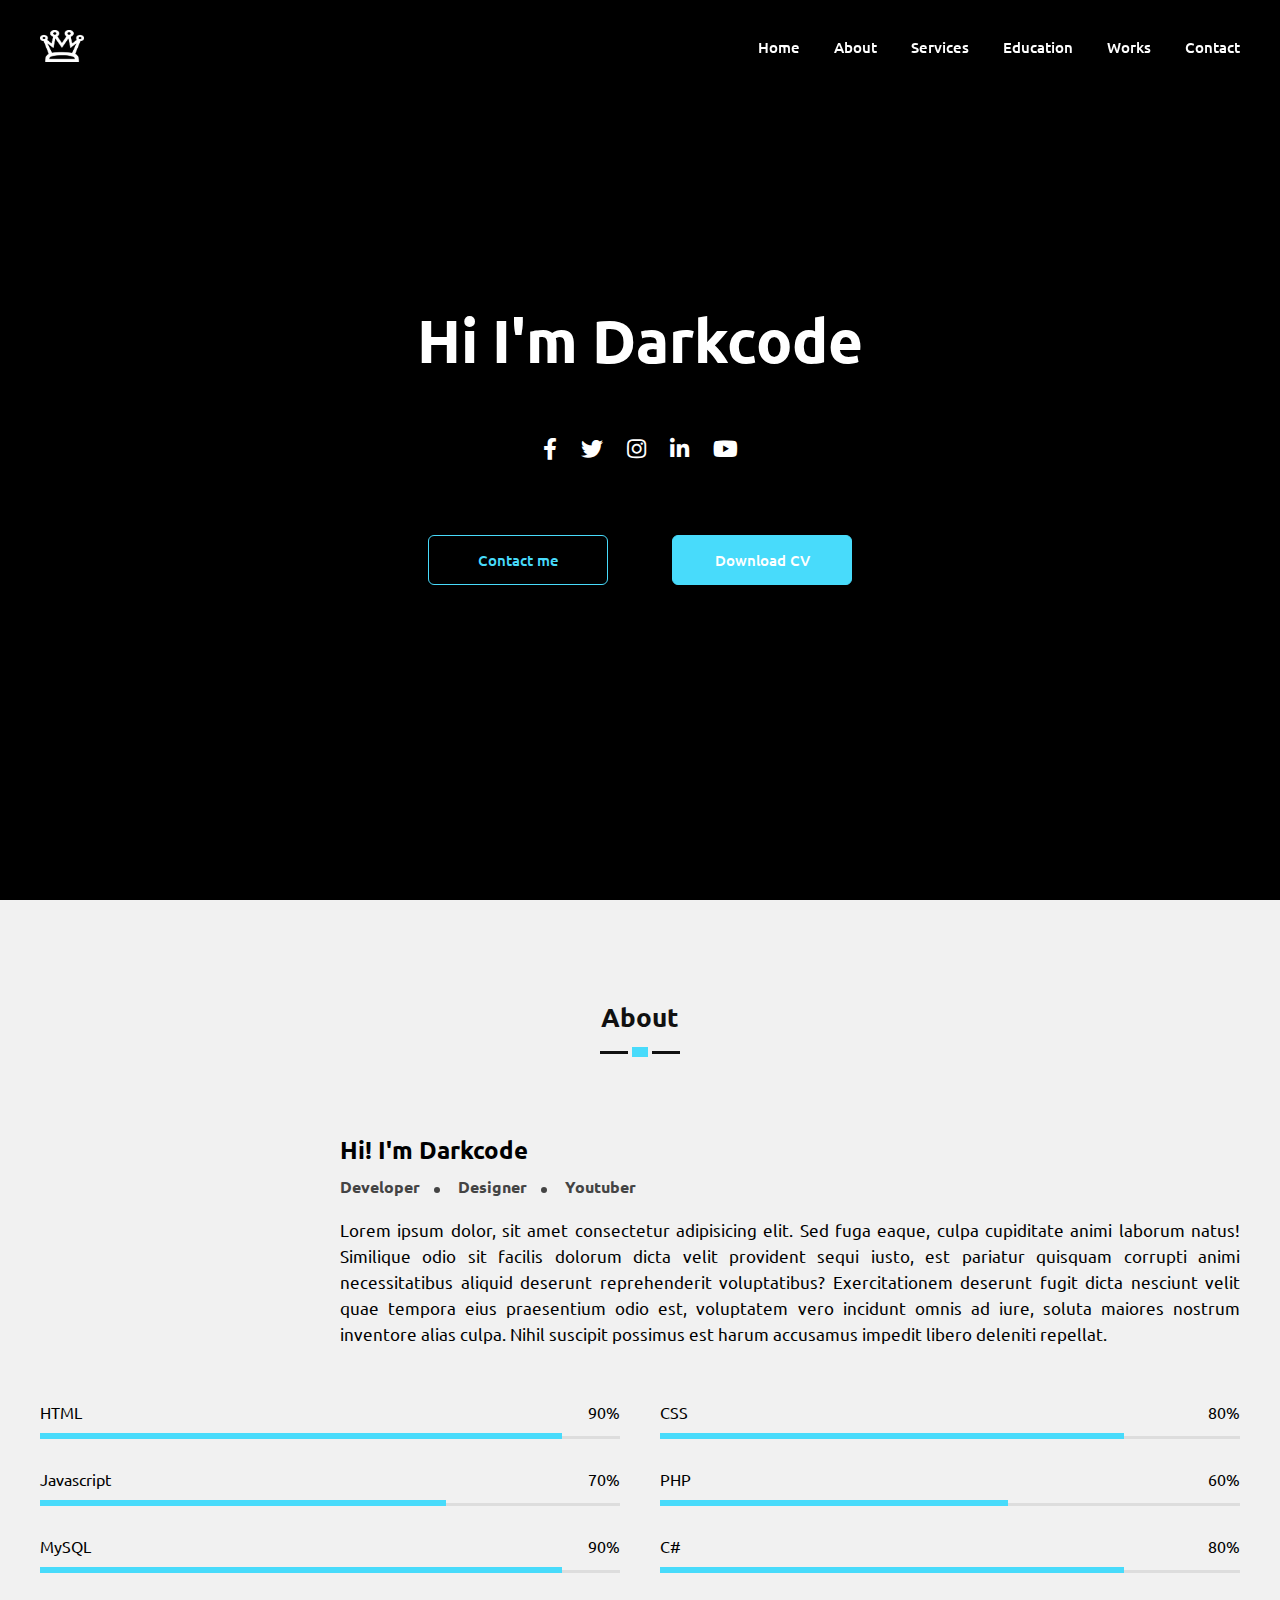
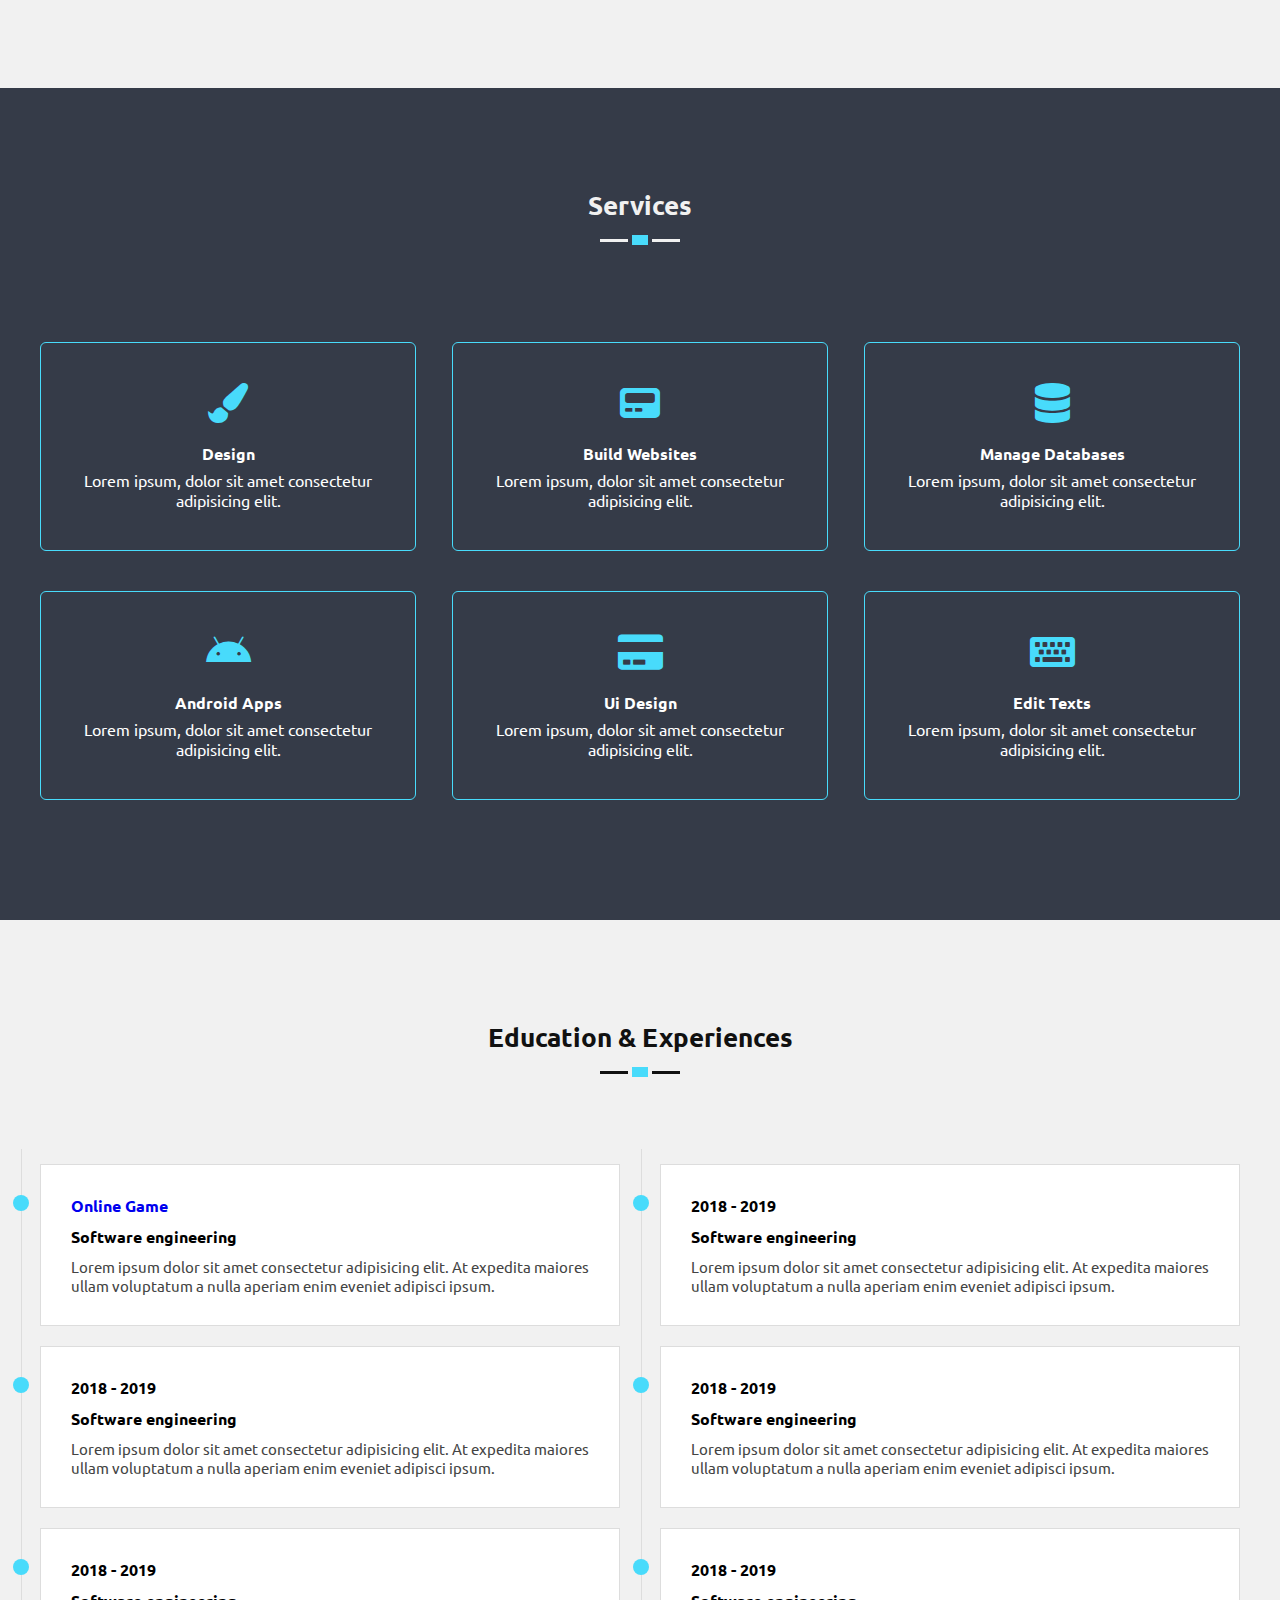
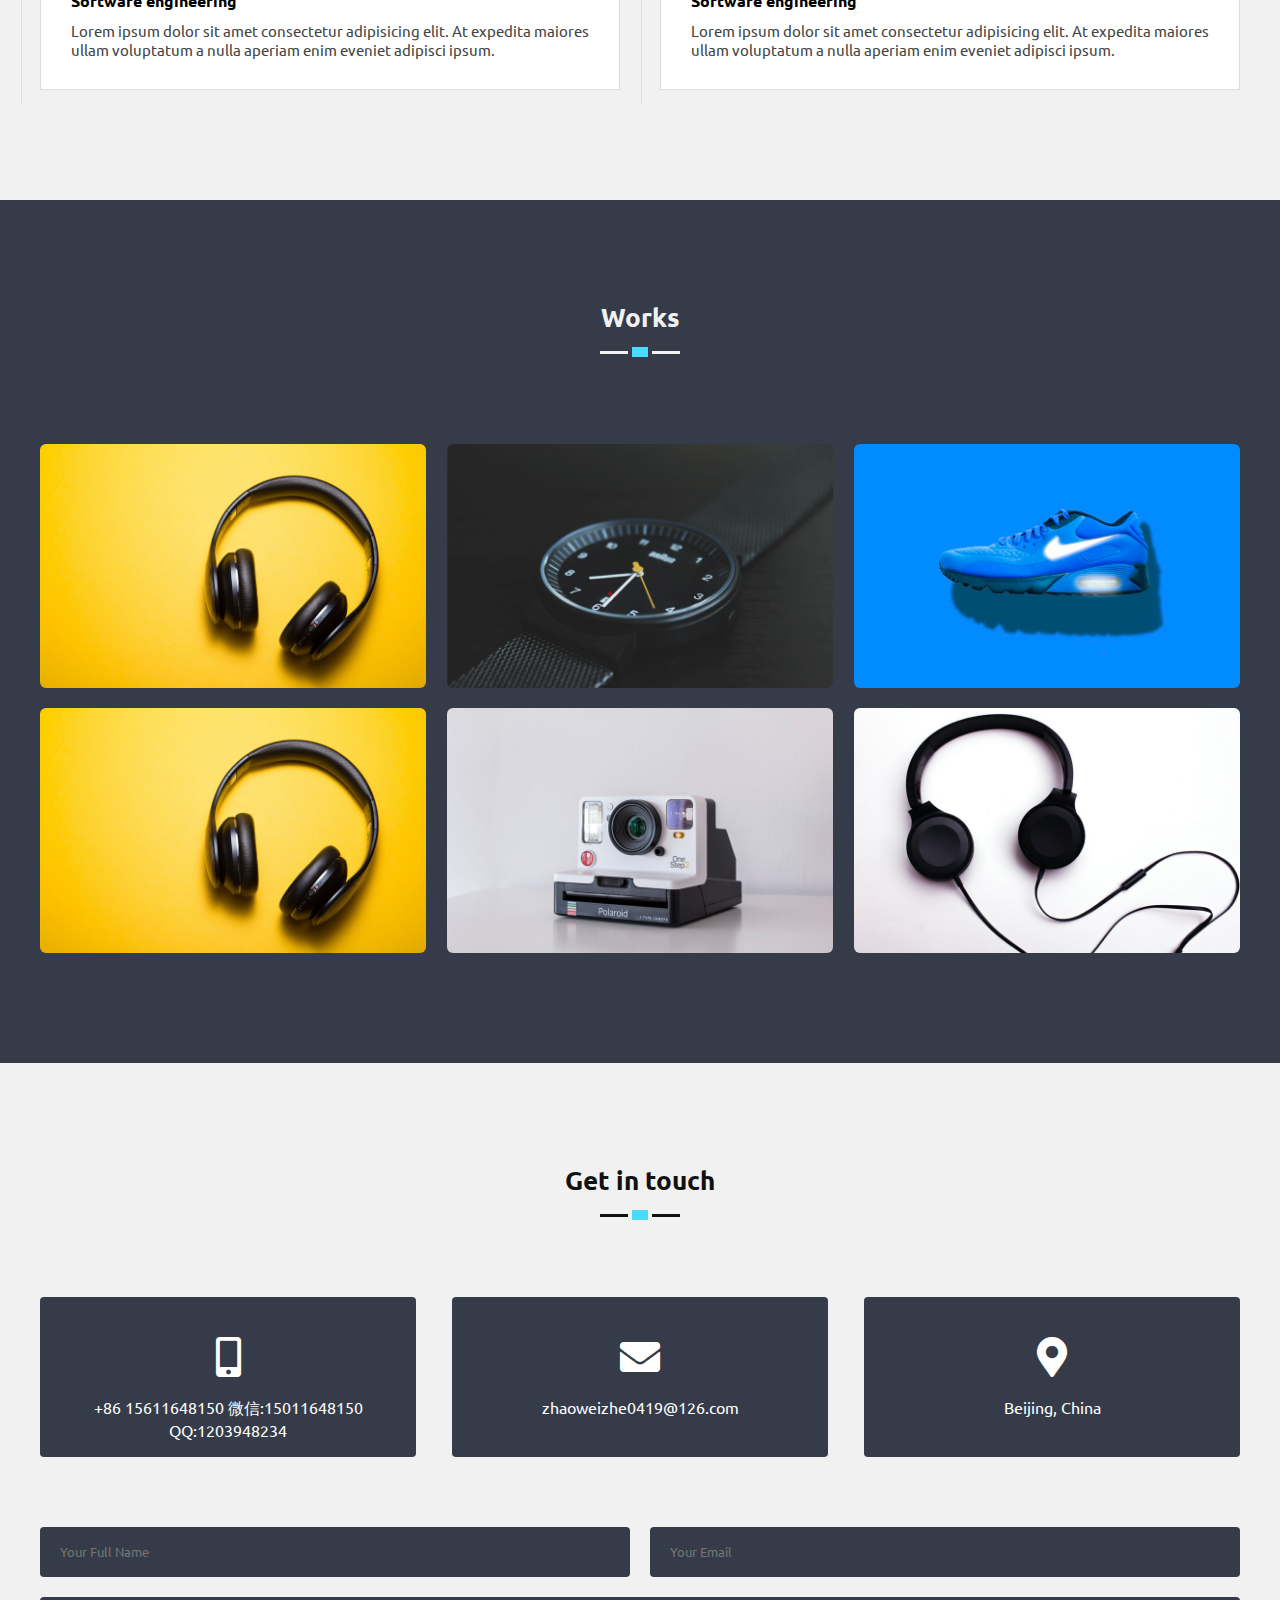
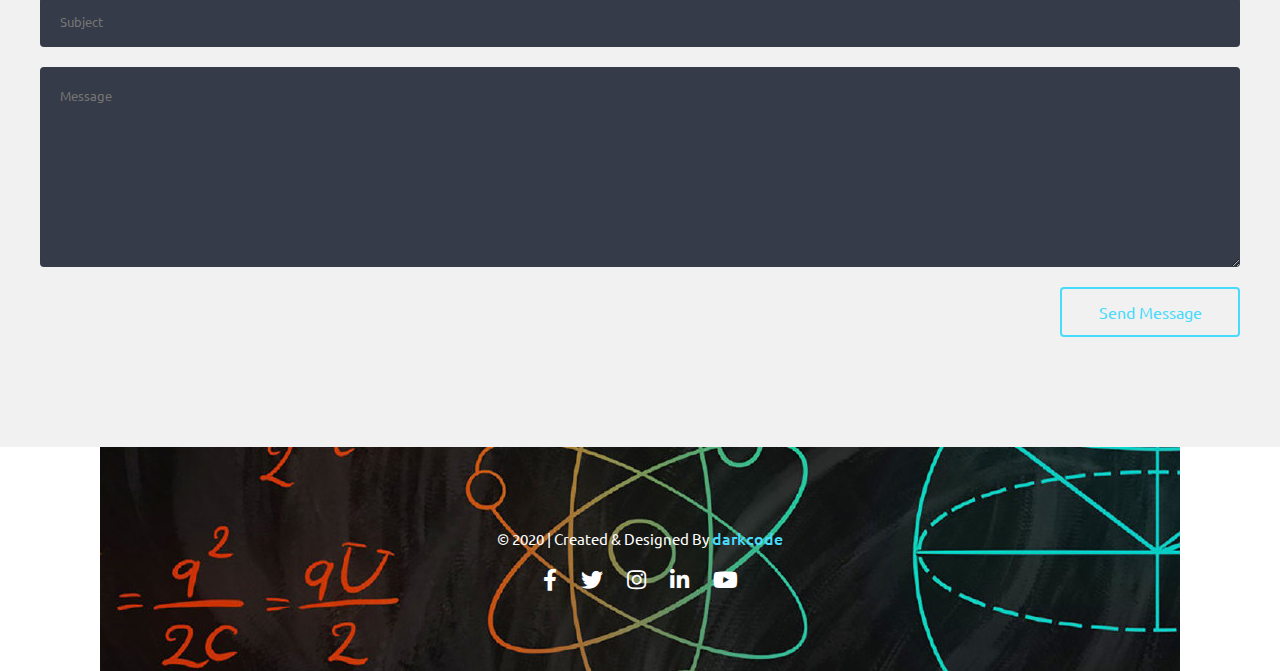
==== commit 5aef51ad: "Update index.html" ====
--- a/index.html
+++ b/index.html
@@ -159,13 +159,11 @@
     <div class="inner-width">
       <h1 class="section-title">Education & Experiences</h1>
       <div class="time-line">
-        <a href="https://poki.com/">
-          <div class="block">
-              <h4>Online Game</h4>
-              <h3>Software engineering</h3>
-              <p>Lorem ipsum dolor sit amet consectetur adipisicing elit. At expedita maiores ullam voluptatum a nulla aperiam enim eveniet adipisci ipsum.</p>
-          </div>
-        </a>
+        <div class="block">
+            <a href="https://poki.com/"><h4>Online Game</h4></a>
+            <h3>Software engineering</h3>
+            <p>Lorem ipsum dolor sit amet consectetur adipisicing elit. At expedita maiores ullam voluptatum a nulla aperiam enim eveniet adipisci ipsum.</p>
+        </div>
         <div class="block">
           <h4>2018 - 2019</h4>
           <h3>Software engineering</h3>
--- a/css/home.css
+++ b/css/home.css
@@ -111,7 +111,7 @@
 #home{
   height: 100vh;
   min-height: 500px;
-  background: url(../img/img.png) no-repeat center;
+  background-color: #000000;
   background-size: cover;
   background-attachment: fixed;
 }
@@ -670,4 +670,4 @@
     .nameZone, .emailZone {
         max-width: 100%;
     }
-}+}
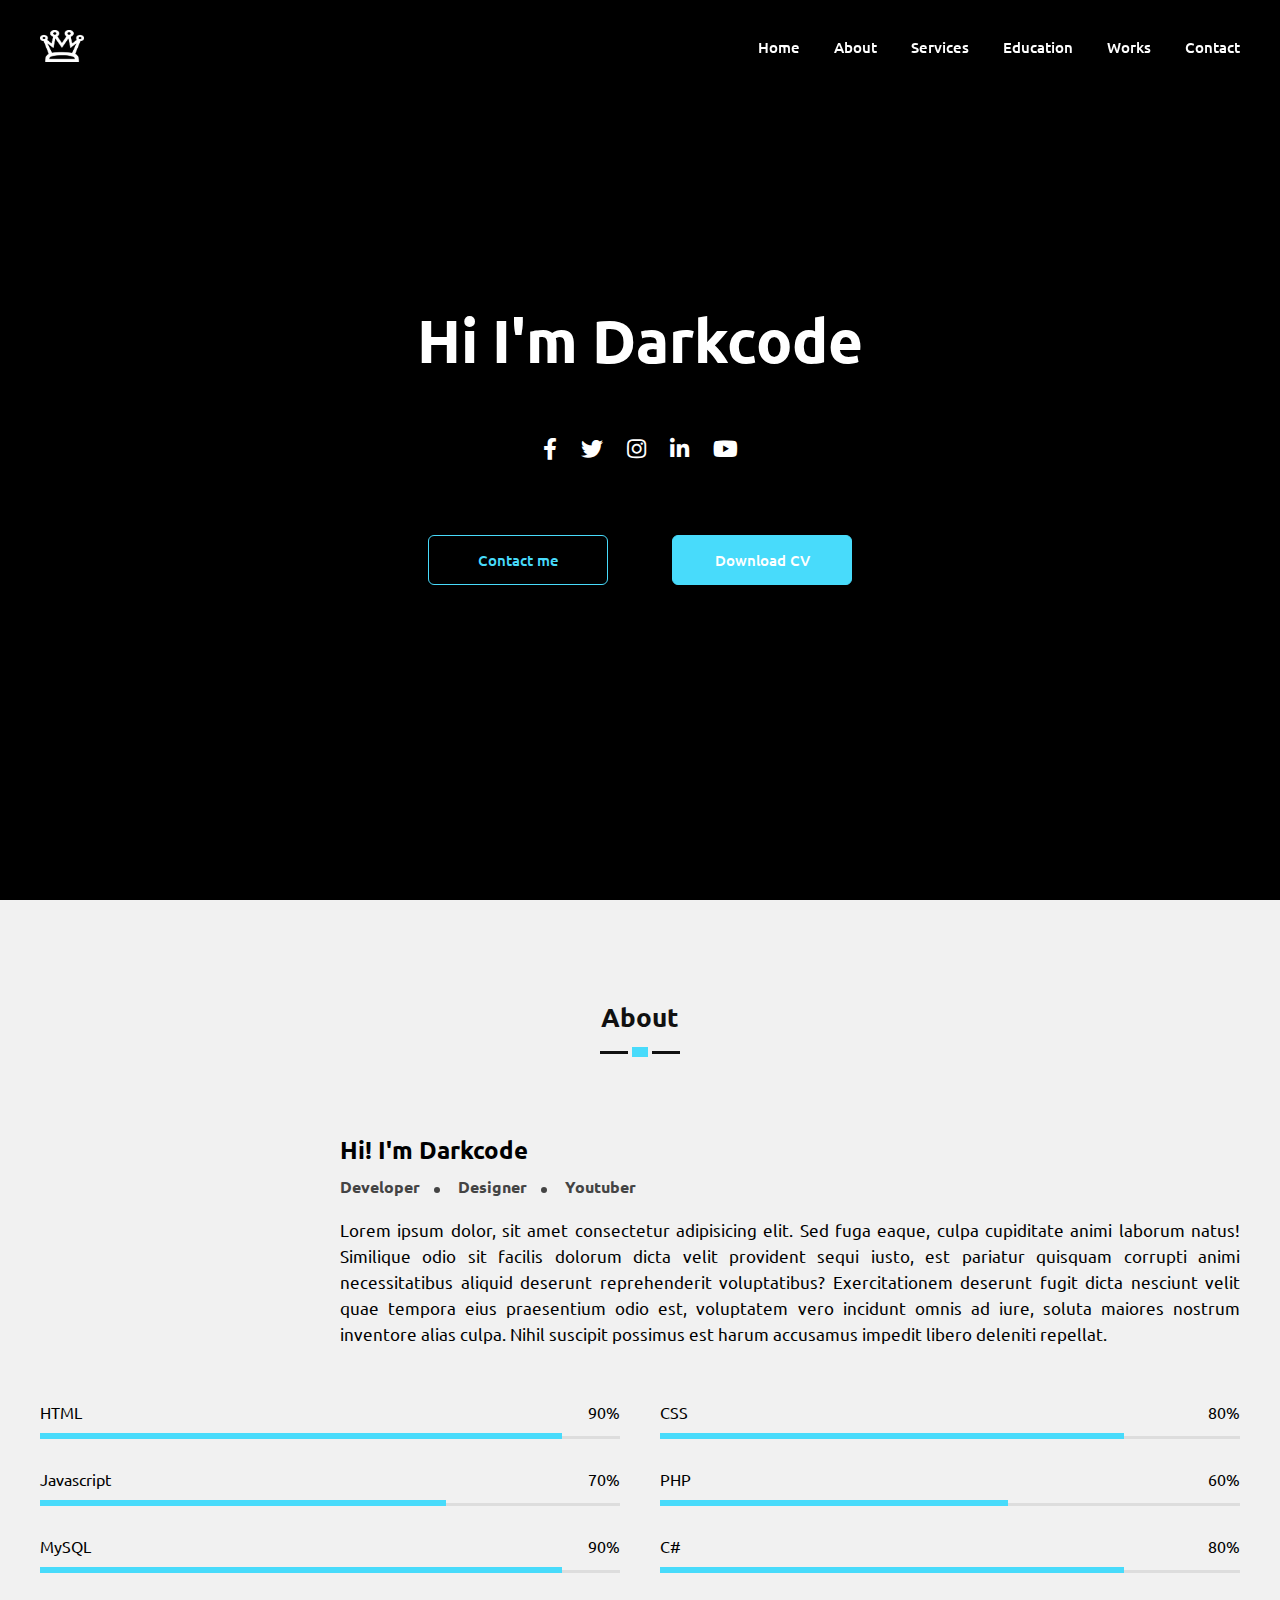
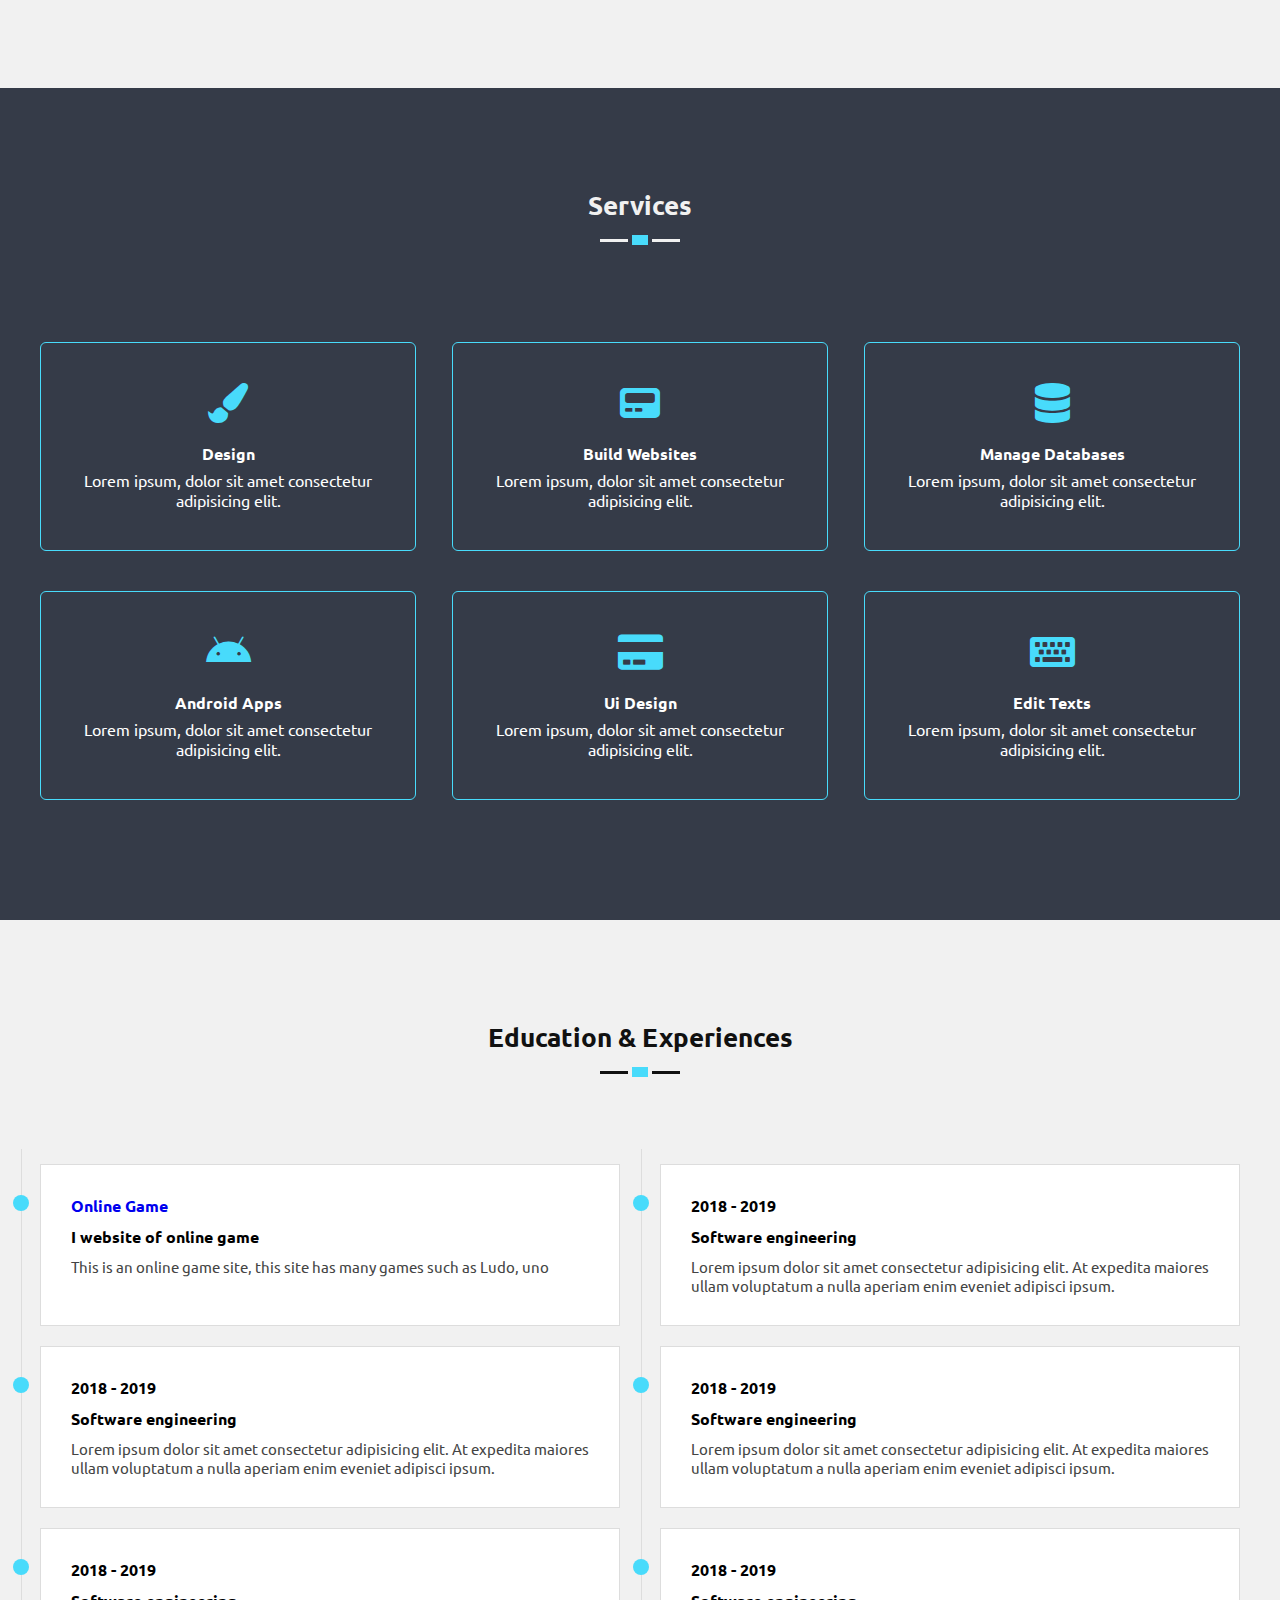
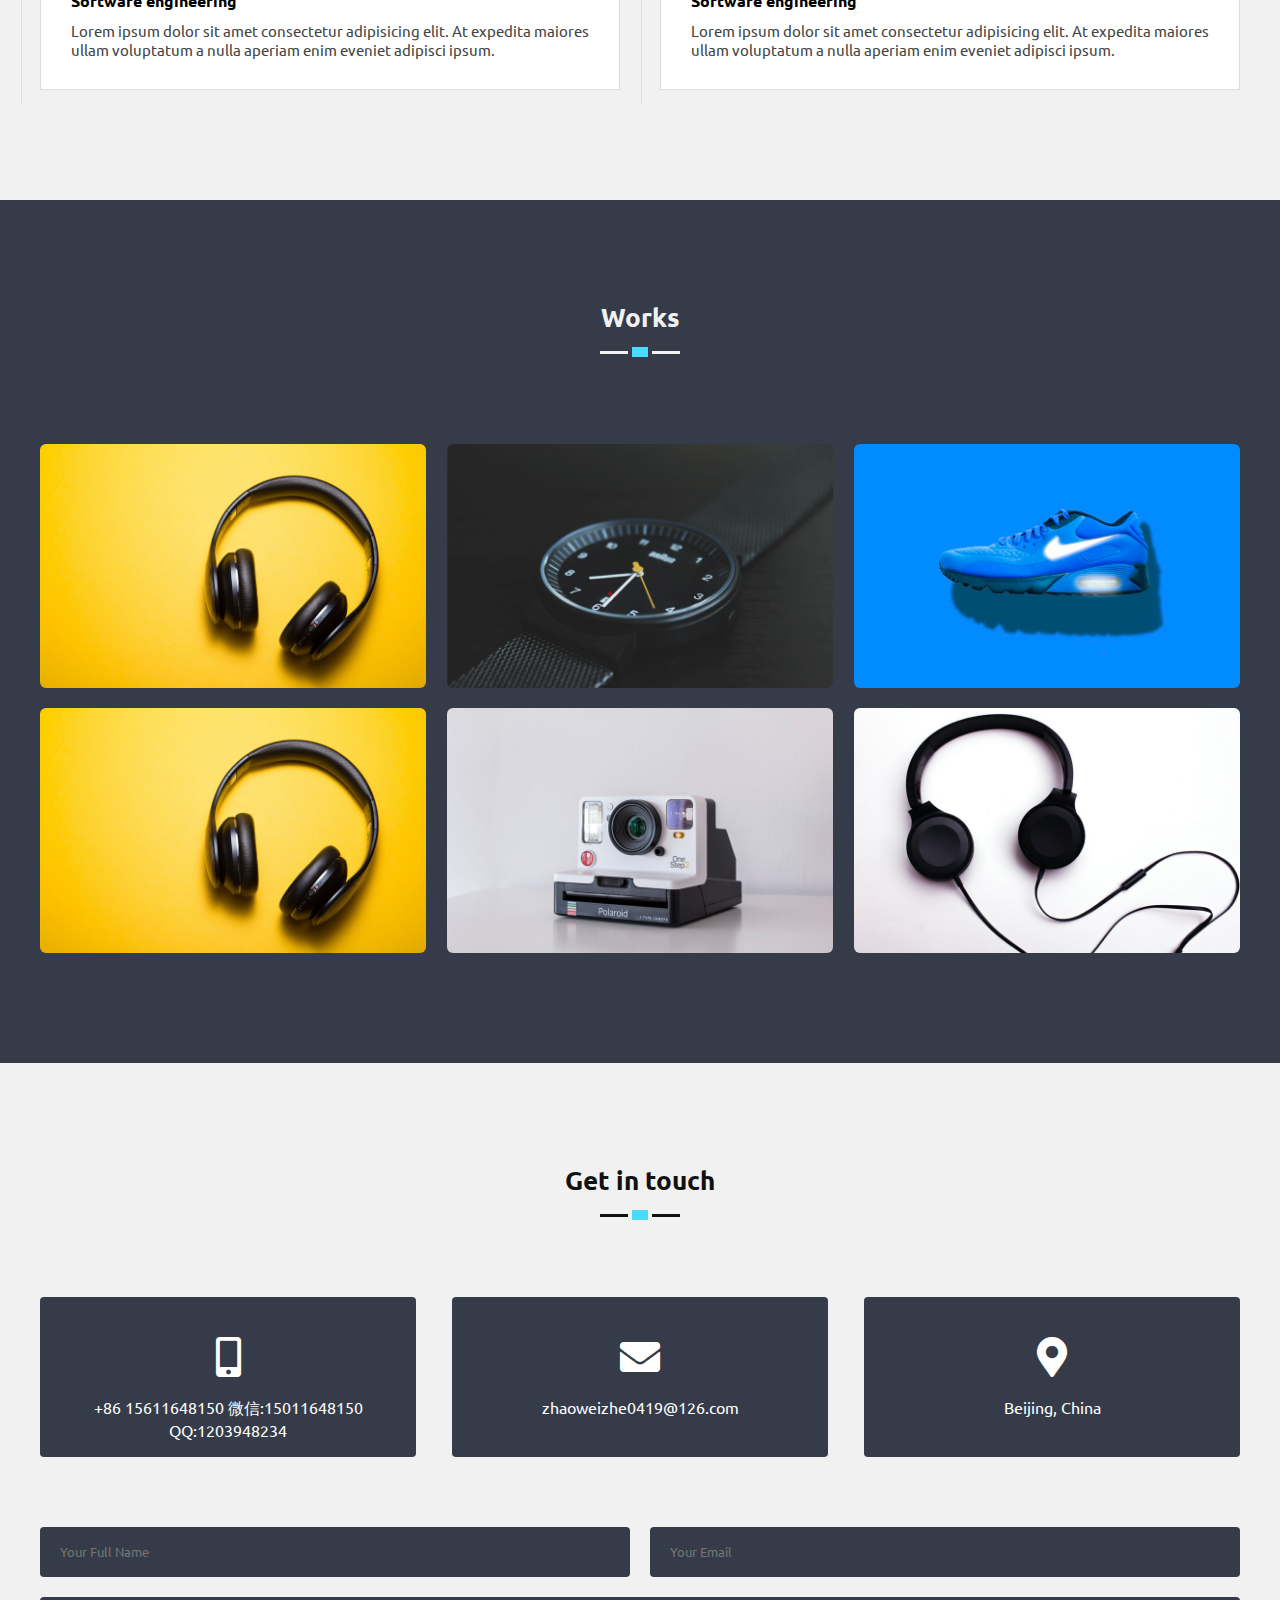
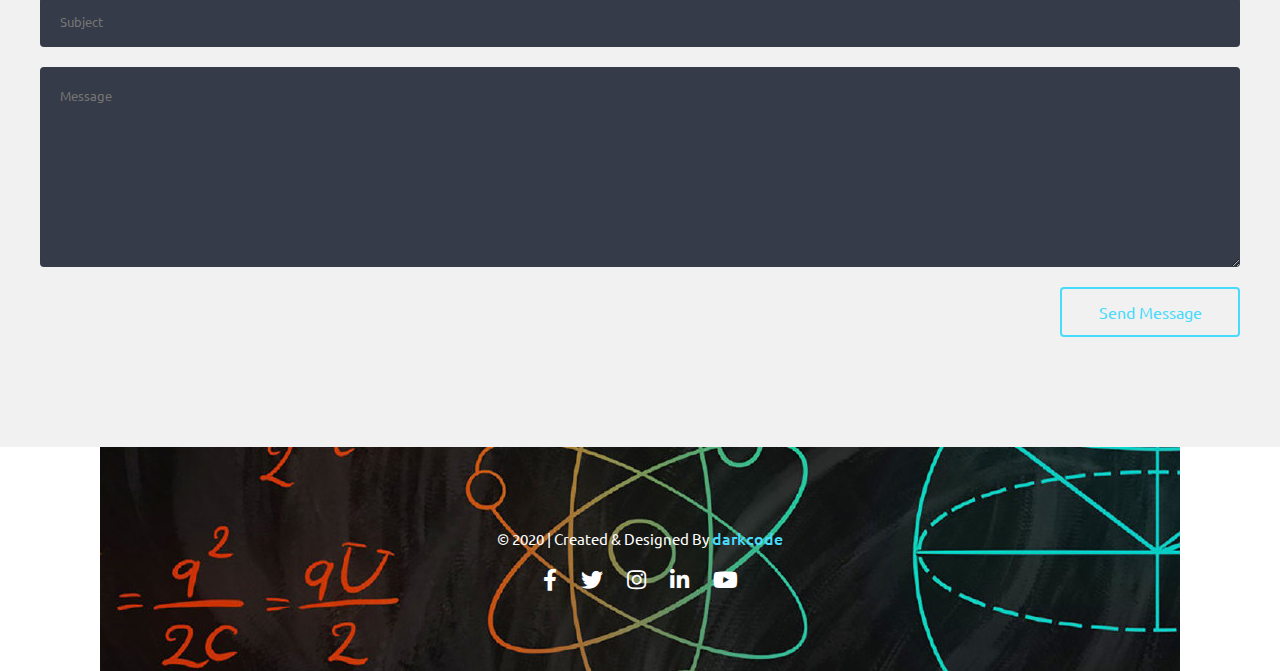
==== commit 2cb8e452: "Update index.html" ====
--- a/index.html
+++ b/index.html
@@ -34,7 +34,7 @@
     </div>
   </nav>
   <!-- Home -->
-  <section id="home">
+  <section id="home" style="background-color:rgb(0,0,0)">
     <div class="inner-width">
       <div class="content">
         <h1>Hi I'm </h1>
@@ -161,8 +161,8 @@
       <div class="time-line">
         <div class="block">
             <a href="https://poki.com/"><h4>Online Game</h4></a>
-            <h3>Software engineering</h3>
-            <p>Lorem ipsum dolor sit amet consectetur adipisicing elit. At expedita maiores ullam voluptatum a nulla aperiam enim eveniet adipisci ipsum.</p>
+            <h3>I website of online game</h3>
+            <p>This is an online game site, this site has many games such as Ludo, uno</p>
         </div>
         <div class="block">
           <h4>2018 - 2019</h4>
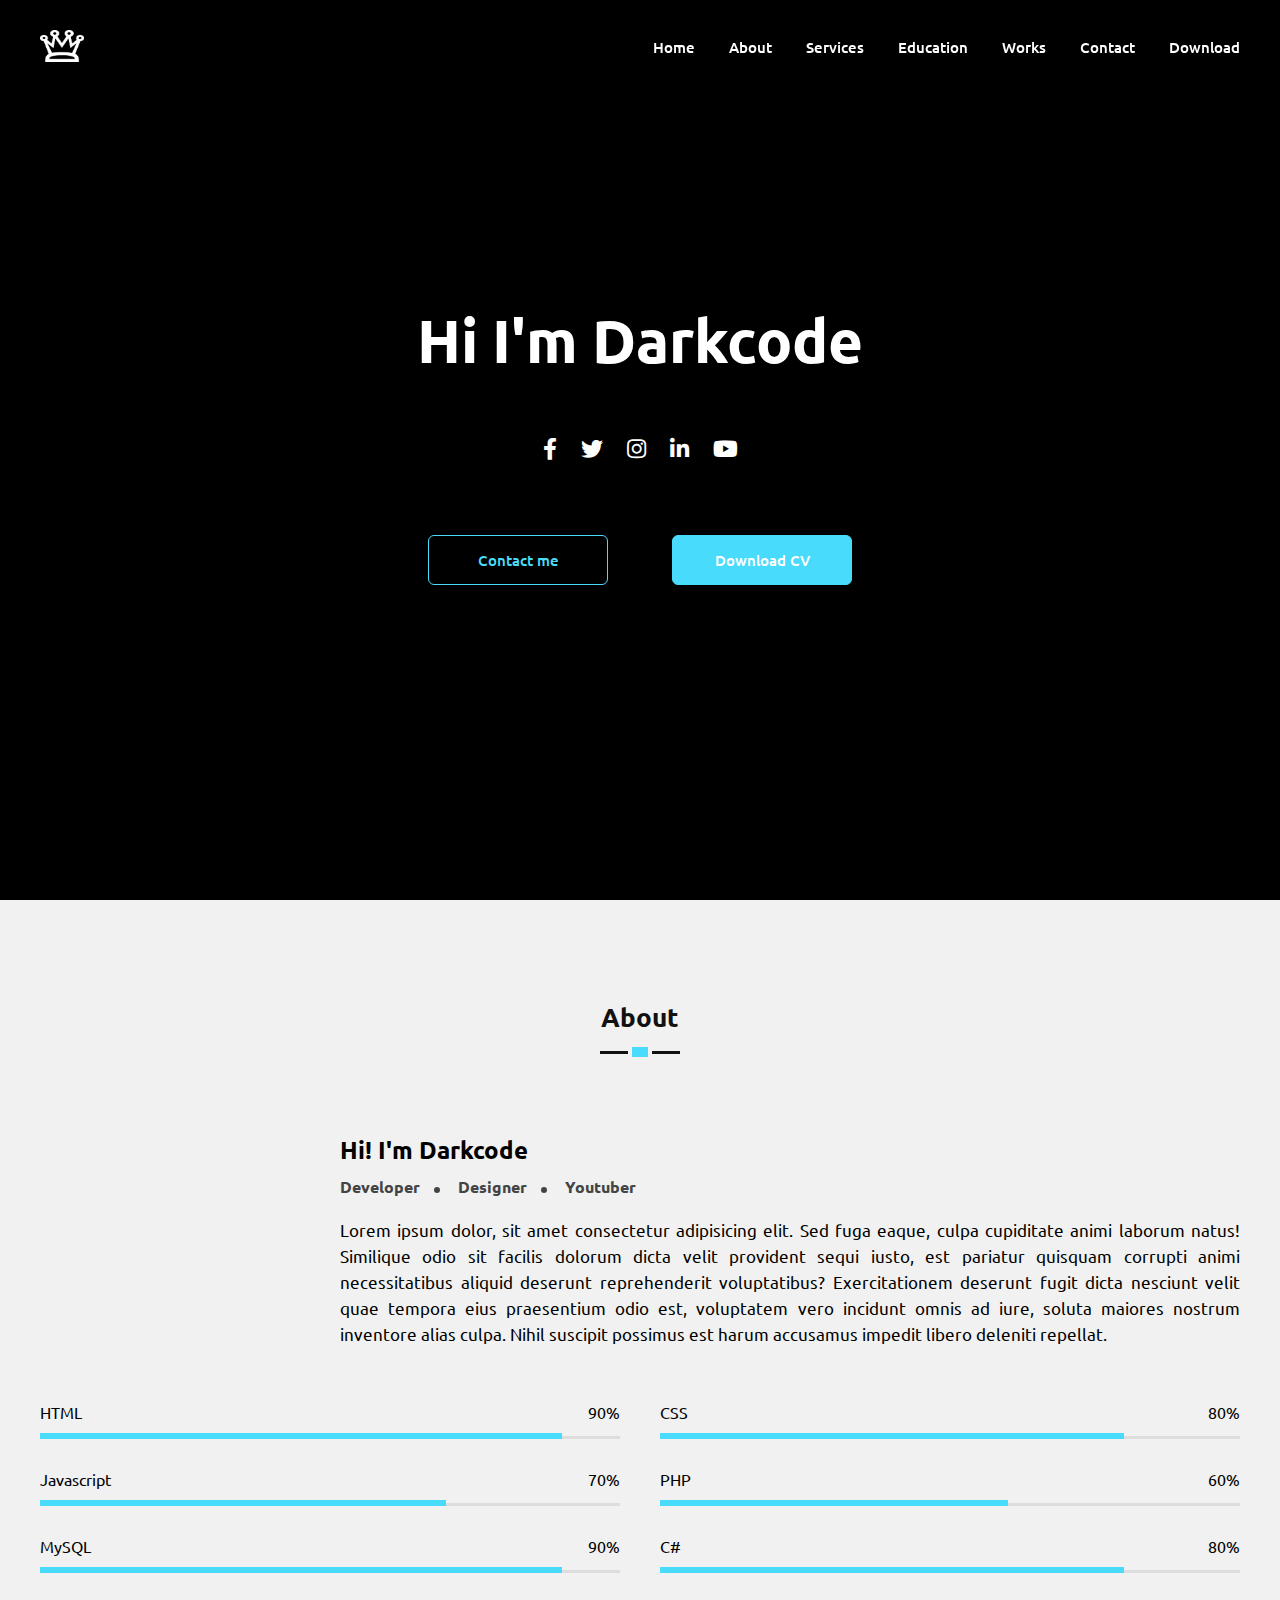
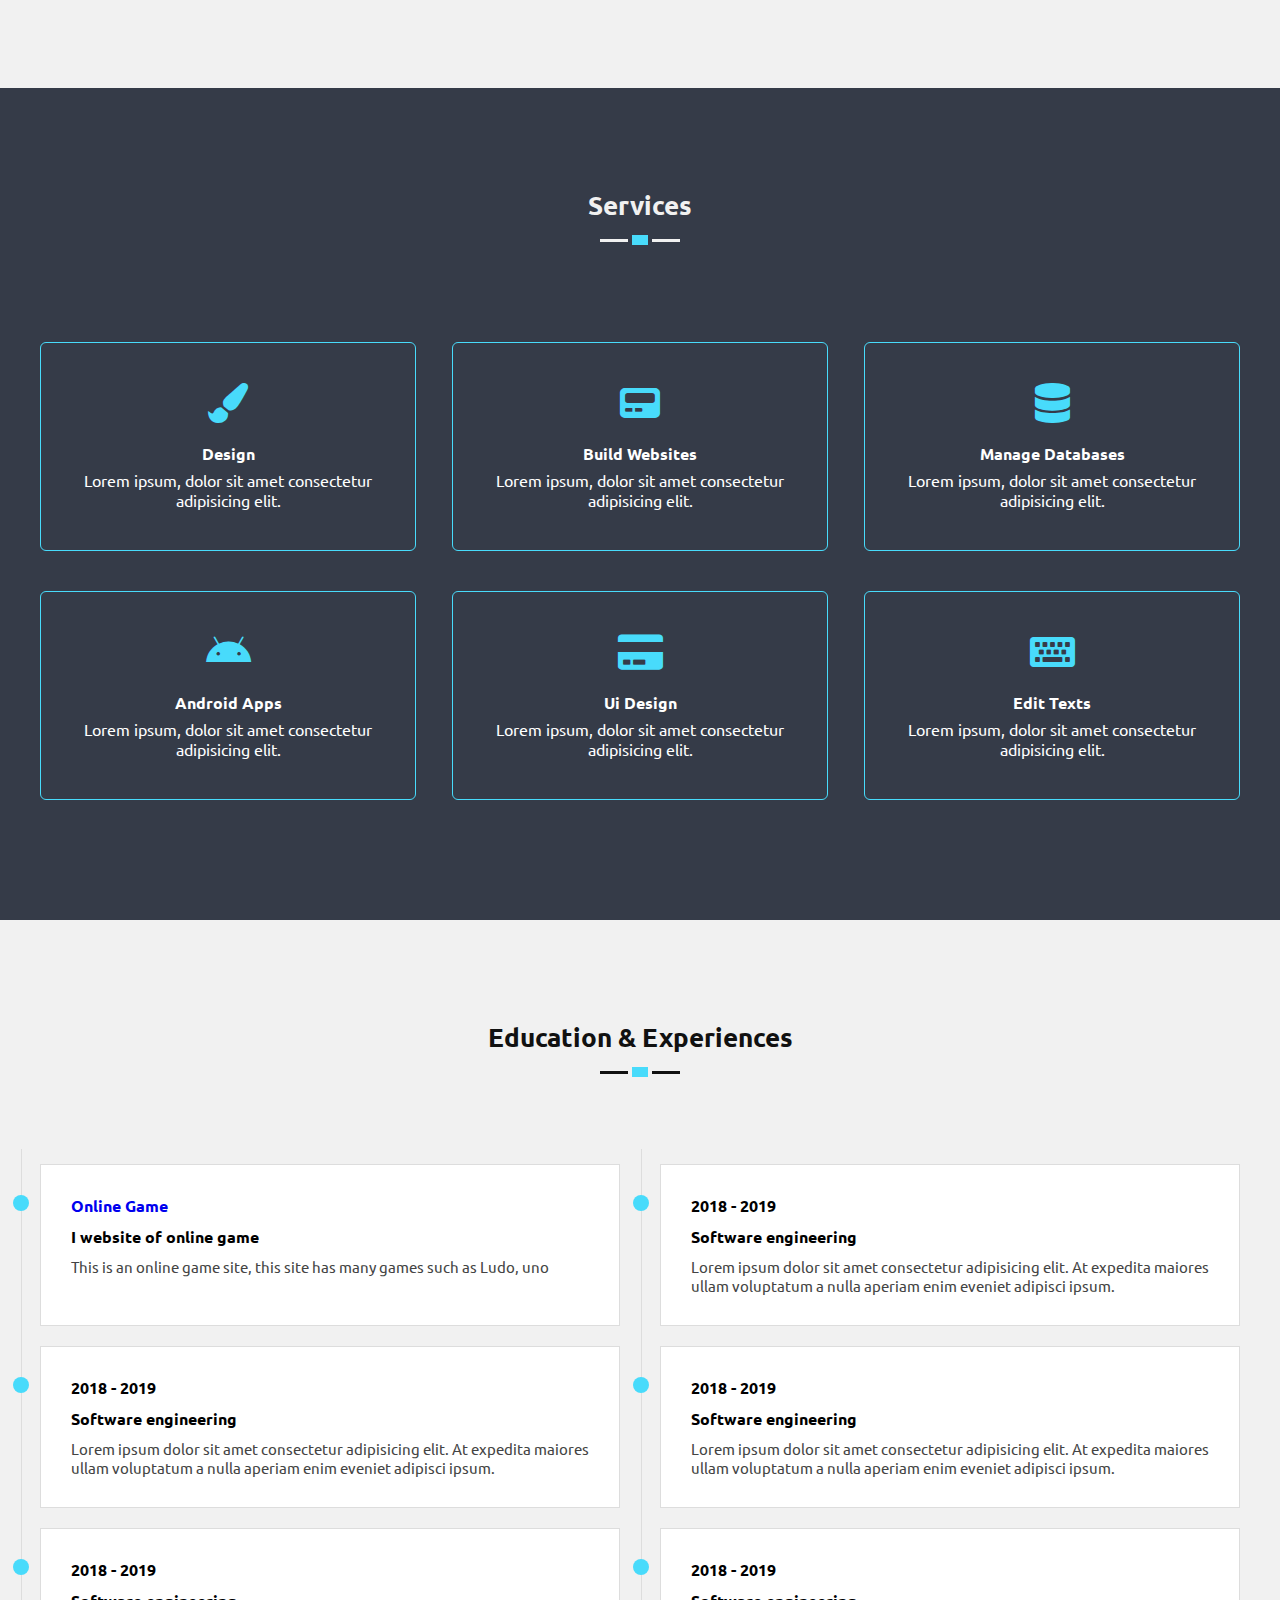
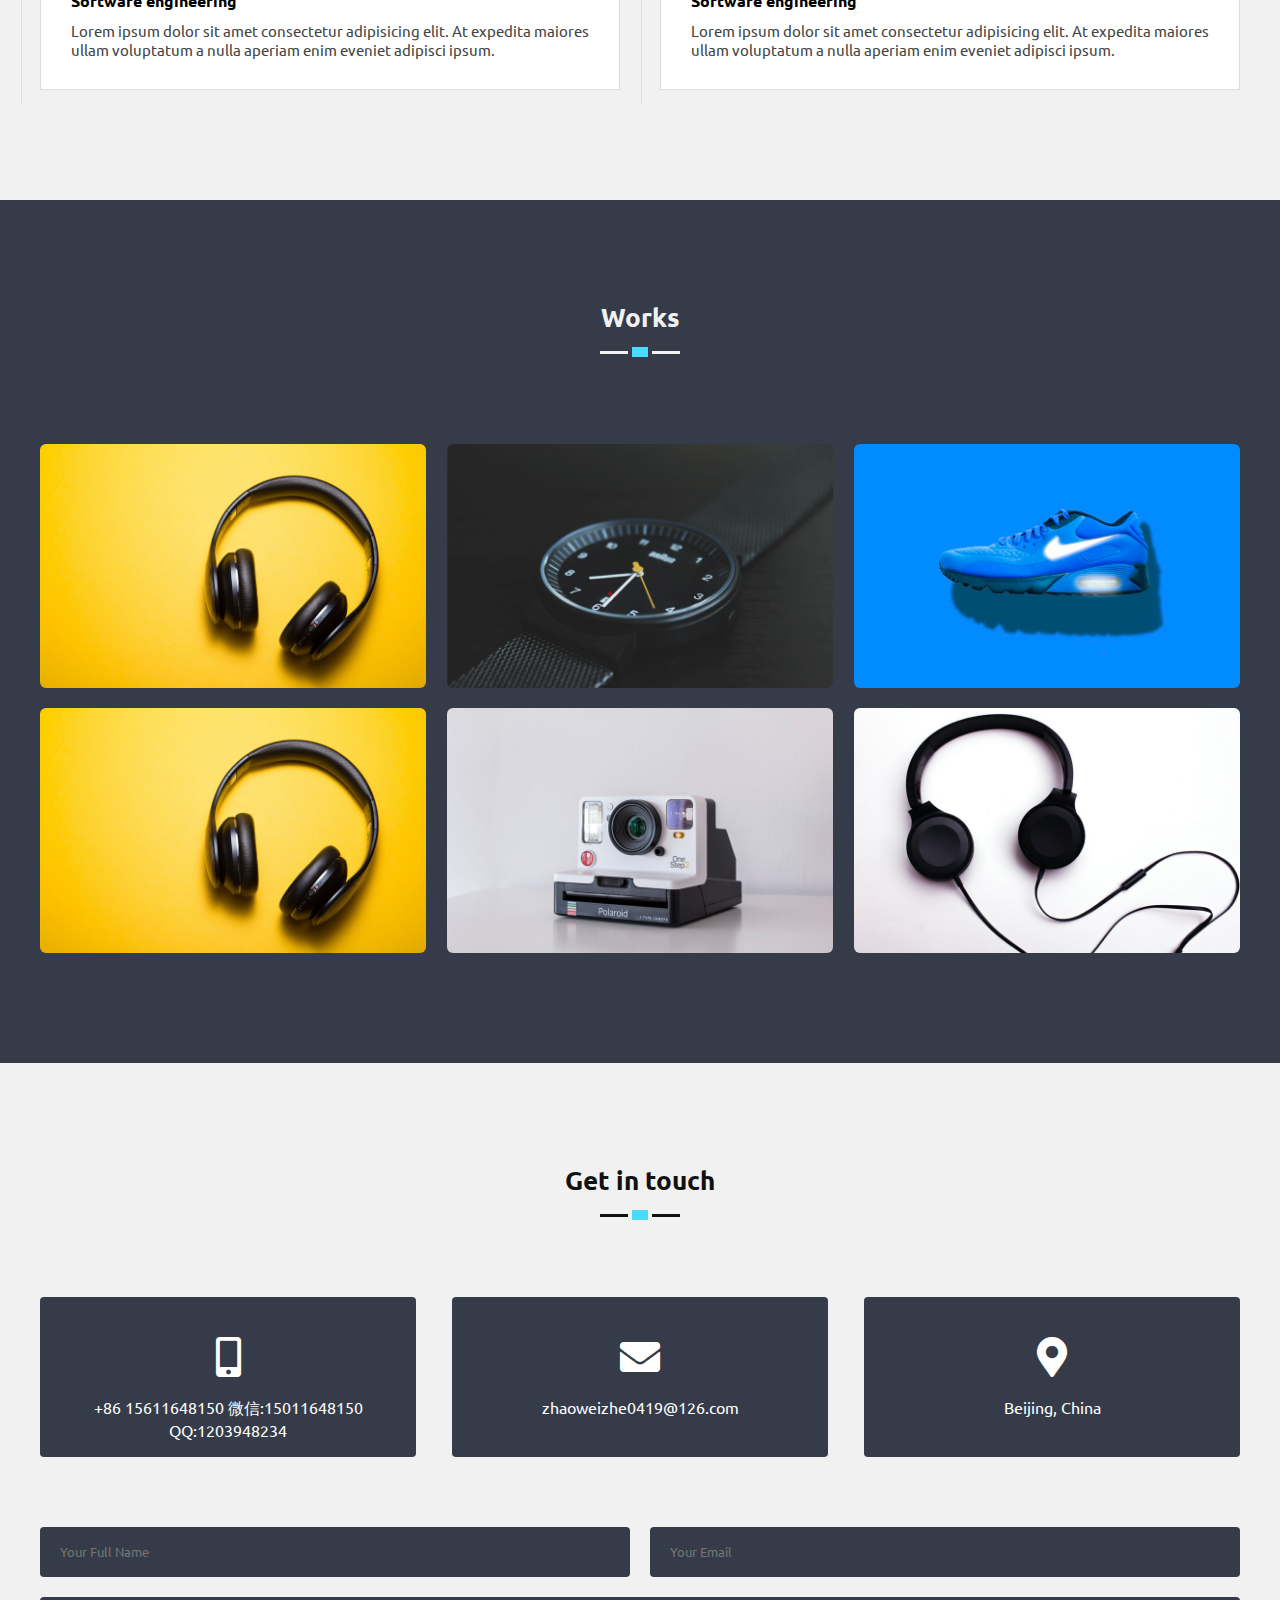
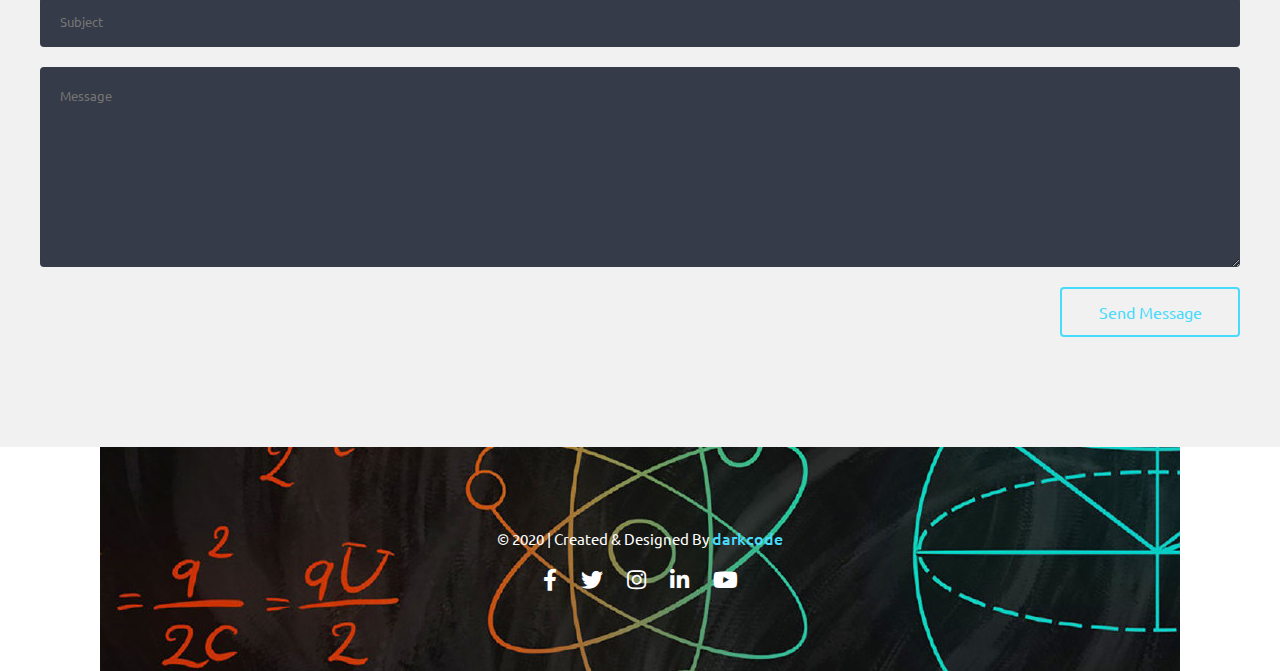
==== commit f12e6649: "Update index.html" ====
--- a/index.html
+++ b/index.html
@@ -30,6 +30,7 @@
         <a href="#education">Education</a>
         <a href="#works">Works</a>
         <a href="#contact">Contact</a>
+        <a href="http://zhaoweizhe.github.io/readme.md">Download</a>
       </div>
     </div>
   </nav>
